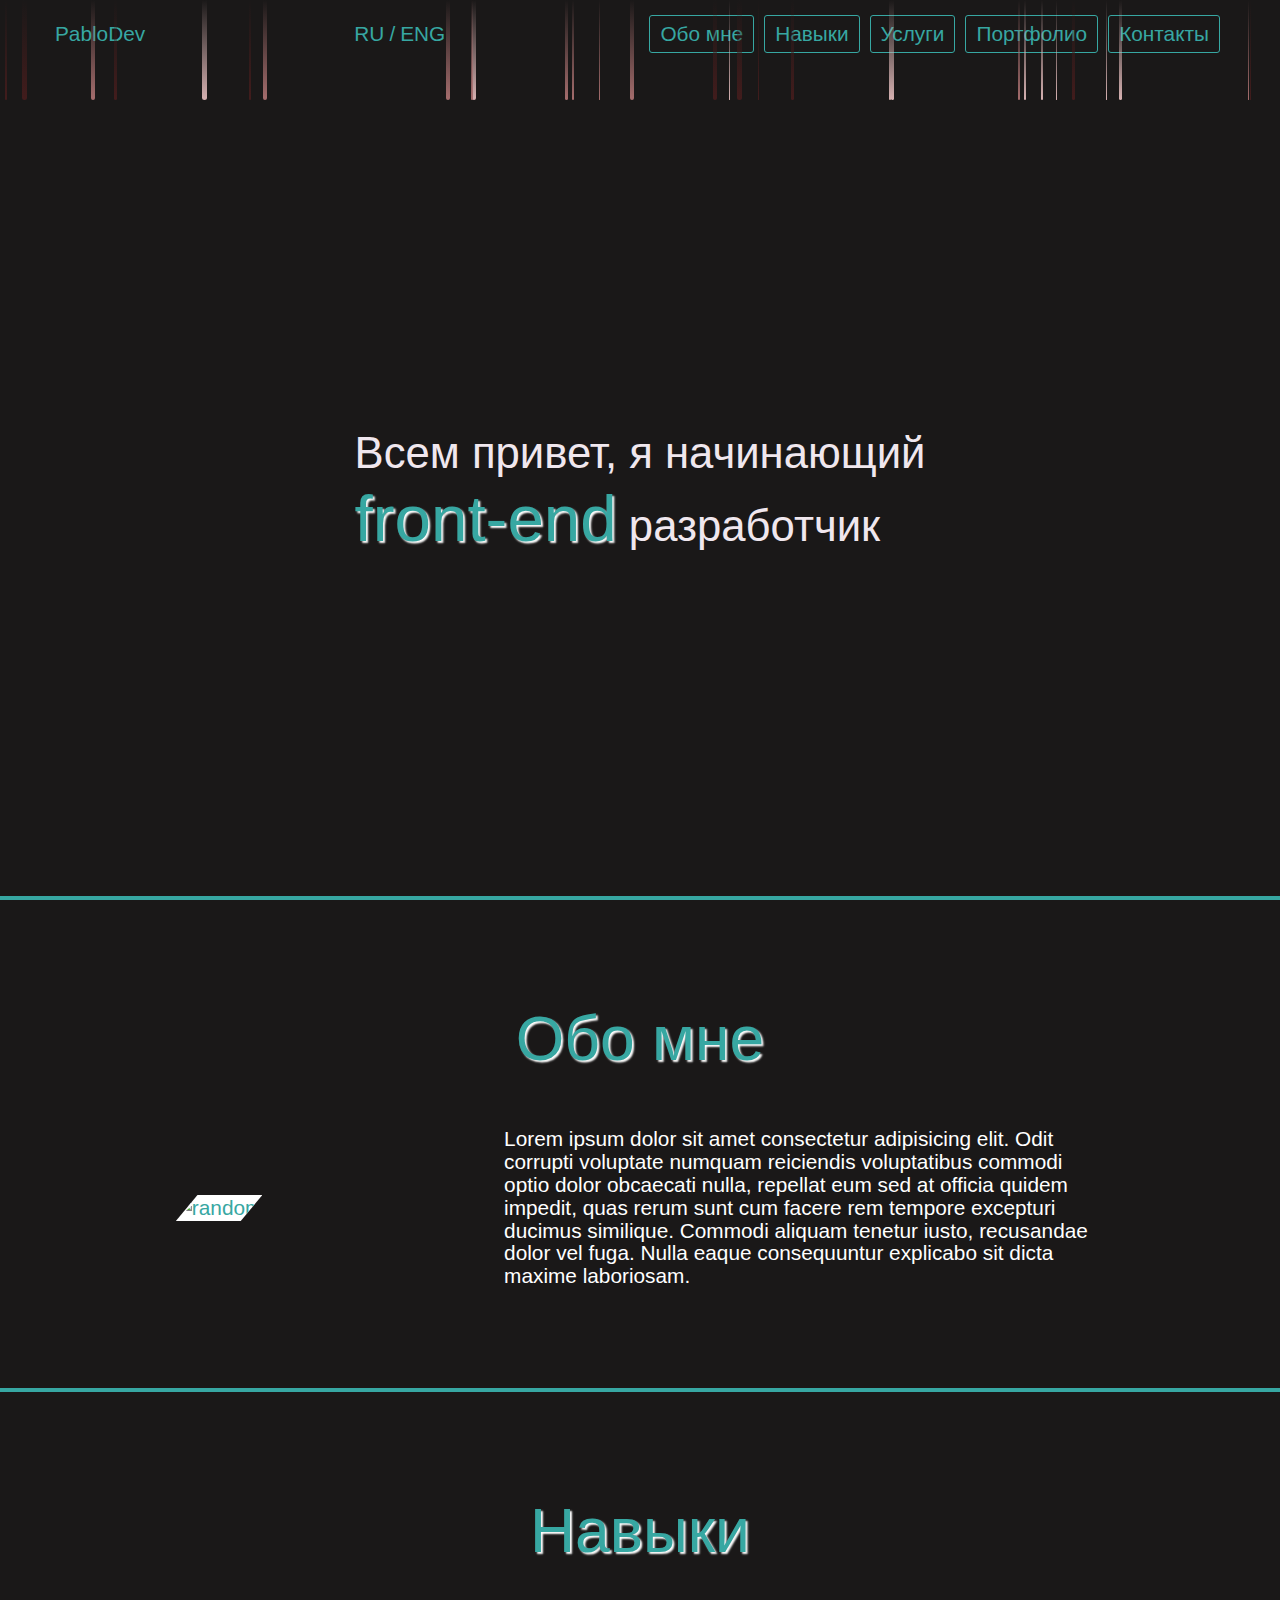
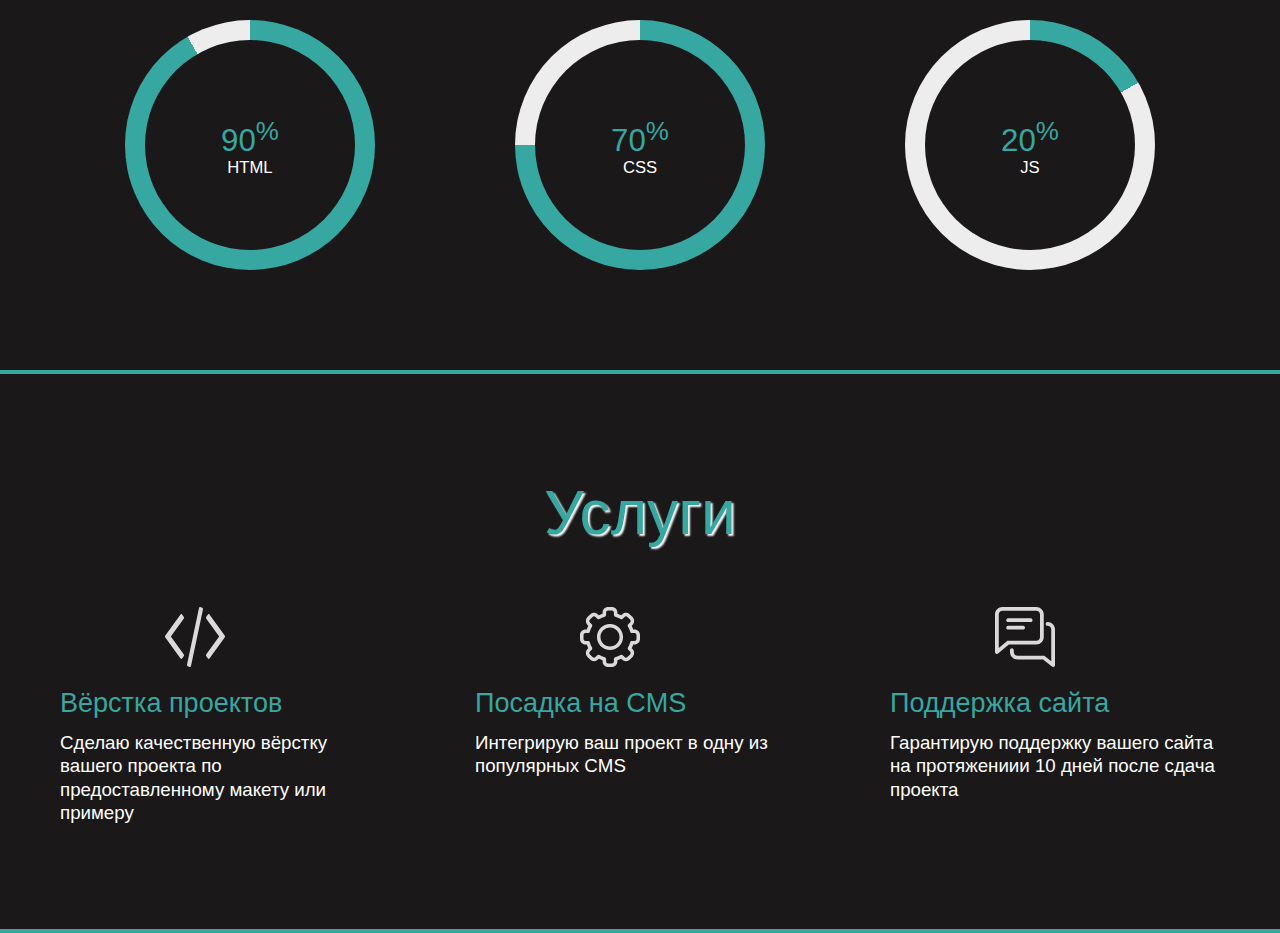
==== index.html @ ec90a655 "first commit" ====
<!DOCTYPE html>
<html lang="ru">

<head>
	<meta charset="UTF-8">
	<meta http-equiv="X-UA-Compatible" content="IE=edge">
	<meta name="viewport" content="width=device-width, initial-scale=1.0">
	<title>Порфолио Пабло</title>

	<link rel="stylesheet" href="css/style.css">
</head>

<body>
	<header class="header">
		<div class="container">
			<nav>
				<a href="#">
					<!-- <img src="http://picsum.photos/50" alt="Логотип Пабло"> -->
					PabloDev
				</a>

				<div class="language">
					<a href="#">RU</a> /
					<a href="#">ENG</a>
				</div>

				<ul class="header__items">
					<li><a href="#">Обо мне</a></li>
					<li><a href="#">Навыки</a></li>
					<li><a href="#">Услуги</a></li>
					<li><a href="#">Портфолио</a></li>
					<li><a href="#">Контакты</a></li>
				</ul>

				<div class="burger">
					<div class="burger__one line"></div>
					<div class="burger__two line"></div>
					<div class="burger__three line"></div>
				</div>

			</nav>

			<div class="main-title">
				<h1>
					Всем привет, я начинающий <br>
					<span>front-end</span>
					разработчик
				</h1>
			</div>

		</div>
	</header>

	<main>

		<section class="about">
			<div class="container">

				<h1 class="about__title title">Обо мне</h1>

				<div class="about__wrapper">
					<div class="about__img">
						<img src="http://picsum.photos/400" alt="random">
					</div>

					<p>
						Lorem ipsum dolor sit amet consectetur adipisicing elit. Odit corrupti voluptate numquam reiciendis
						voluptatibus commodi optio dolor obcaecati nulla, repellat eum sed at officia quidem impedit, quas rerum
						sunt cum facere rem tempore excepturi ducimus similique. Commodi aliquam tenetur iusto, recusandae dolor vel
						fuga. Nulla eaque consequuntur explicabo sit dicta maxime laboriosam.
					</p>
				</div>
			</div>
		</section>

		<section class="skills">
			<div class="container">

				<h1 class="skills__title title">Навыки</h1>

				<div class="skills__wrapper">
					<div class="skills__card" style="background: conic-gradient(#37a7a2 330deg, #ededed 0deg)">
						<span class="skills__progress">90<sup>%</sup></span>
						<span class="skills__text">HTML</span>
					</div>

					<div class="skills__card" style="background: conic-gradient(#37a7a2 270deg, #ededed 0deg)">
						<span class="skills__progress">70<sup>%</sup></span>
						<span class="skills__text">CSS</span>
					</div>

					<div class="skills__card" style="background: conic-gradient(#37a7a2 60deg, #ededed 0deg)">
						<span class="skills__progress">20<sup>%</sup></span>
						<span class="skills__text">JS</span>
					</div>
				</div>

			</div>
		</section>

		<section class="services">
			<div class="container">

				<h2 class="services__title title">
					Услуги
				</h2>

				<ul>
					<li class="icon-group">
						<h3>Вёрстка проектов</h3>
						<p>
							Сделаю качественную вёрстку вашего проекта по предоставленному макету или примеру
						</p>
					</li>

					<li class="icon-dev">
						<h3>Посадка на CMS</h3>
						<p>
							Интегрирую ваш проект в одну из популярных CMS
						</p>
					</li>

					<li class="icon-chat">
						<h3>Поддержка сайта</h3>
						<p>
							Гарантирую поддержку вашего сайта на протяжениии 10 дней после сдача проекта
						</p>
					</li>
				</ul>
			</div>
		</section>

	</main>

	<footer>

	</footer>

	<script src="https://ajax.googleapis.com/ajax/libs/jquery/3.6.0/jquery.min.js"></script>
	<script src="js/main.js"></script>
</body>

</html>
---- css/style.css ----
html {
  box-sizing: border-box;
}

*,
*::after,
*::before {
  box-sizing: inherit;
}

ul,
ol {
  padding: 0;
}

ul {
  list-style: none;
}

body,
h1,
h2,
h3,
h4,
h5,
h6,
p,
ul,
ol,
figure,
blockquote {
  margin: 0;
}

h1,
h2,
h3,
h4,
h5,
h6 {
  font-weight: inherit;
  font-size: inherit;
}

img {
  max-width: 100%;
  display: block;
}

input,
button,
textarea,
select {
  font: inherit;
  padding: 0;
  background-color: transparent;
  border: none;
  border-radius: 0;
}

input:not([type=checkbox]):not([type=radio]),
textarea,
select,
button {
  appearance: none;
}

button {
  cursor: pointer;
}

a {
  text-decoration: none;
  color: inherit;
}

.header__items a {
  border: 1px solid #37a7a2;
  border-radius: 3px;
  transition: all 0.5s ease-in-out;
}
.header__items a:hover {
  background-color: #37a7a2;
  color: #1a1818;
  transform: scale(0.9) rotate(2deg);
}

@keyframes animate {
  0% {
    transform: translateY(-200px);
  }
  100% {
    transform: translateY(calc(100vh + 200px));
  }
}
@keyframes circle {
  0% {
    background: conic-gradient(#37a7a2 0deg, #ededed 0deg);
  }
  20% {
    background: conic-gradient(#37a7a2 20%, #ededed 0deg);
  }
  40% {
    background: conic-gradient(#37a7a2 40%, #ededed 0deg);
  }
  60% {
    background: conic-gradient(#37a7a2 60%, #ededed 0deg);
  }
  80% {
    background: conic-gradient(#37a7a2 80%, #ededed 0deg);
  }
  100% {
    background: conic-gradient(#37a7a2 100% deg, #ededed 0deg);
  }
}
body {
  font-family: "Roboto", sans-serif;
  font-style: normal;
  font-weight: 400;
  font-size: 1.3em;
  line-height: 1.25;
  background-color: #1a1818;
  color: #37a7a2;
}

.container {
  max-width: 1200px;
  width: 100%;
  padding: 0 15px;
  margin: 0 auto;
}

.sr-only {
  position: absolute;
  width: 1px;
  height: 1px;
  margin: -1px;
  border: 0;
  padding: 0;
  white-space: nowrap;
  clip-path: inset(100%);
  clip: rect(0 0 0 0);
  overflow: hidden;
}

.title {
  font-size: 3em;
  margin-bottom: 50px;
  text-align: center;
  text-shadow: 2px 2px 2px white;
}

.burger {
  position: relative;
  bottom: 20px;
  right: 25px;
  transform: translate(50%, 50%);
  width: 60px;
  height: 40px;
  cursor: pointer;
}
.burger .line {
  position: absolute;
  width: 100%;
  height: 6px;
  background-color: #37a7a2;
  border-radius: 5px;
  transition: all 0.5s;
}
.burger__one {
  top: 0;
  animation: mymove-line-1-back 0.7s forwards;
}
.burger__two {
  bottom: 45%;
  transform: translateY(50%);
  animation: mymove-line-2-back 0.7s forwards;
}
.burger__three {
  bottom: 0;
  animation: mymove-line-3-back 0.7s forwards;
}
.burger.active .burger__one {
  animation: mymove-line-1 0.7s forwards;
}
.burger.active .burger__two {
  animation: mymove-line-2 0.7s forwards;
}
.burger.active .burger__three {
  animation: mymove-line-3 0.7s forwards;
  box-shadow: 0px 2px 2px 0px rgba(197, 184, 184, 0.6);
}

@keyframes mymove-line-1 {
  0% {
    transform: translate3d(0, 0, 0) rotate(0deg);
  }
  50% {
    transform: translate3d(0, 20px, 0) rotate(0);
  }
  100% {
    transform: translate3d(0, 15px, 0) rotate(45deg);
  }
}
@keyframes mymove-line-2 {
  0% {
    transform: scale(1);
    opacity: 1;
  }
  100% {
    transform: scale(0);
    opacity: 0;
  }
}
@keyframes mymove-line-3 {
  0% {
    transform: translate3d(0, 0, 0) rotate(0deg);
  }
  50% {
    transform: translate3d(0, -20px, 0) rotate(0);
  }
  100% {
    transform: translate3d(0, -19px, 0) rotate(135deg);
  }
}
@keyframes mymove-line-1-back {
  0% {
    transform: translate3d(0, 15px, 0) rotate(45deg);
  }
  50% {
    transform: translate3d(0, 20px, 0) rotate(0);
  }
  100% {
    transform: translate3d(0, 0, 0) rotate(0deg);
  }
}
@keyframes mymove-line-2-back {
  0% {
    transform: scale(0);
    opacity: 0;
  }
  100% {
    transform: scale(1);
    opacity: 1;
  }
}
@keyframes mymove-line-3-back {
  0% {
    transform: translate3d(0, -19px, 0) rotate(135deg);
  }
  50% {
    transform: translate3d(0, -20px, 0) rotate(0);
  }
  100% {
    transform: translate3d(0, 0, 0) rotate(0deg);
  }
}
.header {
  height: 100vh;
  position: relative;
  overflow: hidden;
  border-bottom: 4px solid #37a7a2;
}
.header i {
  position: absolute;
  top: 0;
  height: 100px;
  background: linear-gradient(transparent, #fff);
  border-bottom-left-radius: 5px;
  border-bottom-right-radius: 5px;
  animation: animate 5s linear infinite;
}
.header i:nth-child(3n+1) {
  background: linear-gradient(transparent, rgb(165, 109, 109));
}
.header i:nth-child(3n+2) {
  background: linear-gradient(transparent, rgb(66, 28, 28));
}
.header i:nth-child(3n+3) {
  background: linear-gradient(transparent, rgb(214, 177, 177));
}
.header nav {
  padding: 15px 0;
  display: flex;
  justify-content: space-between;
  align-items: center;
}
.header a {
  display: block;
  margin-right: 10px;
}
.header .language {
  display: flex;
}
.header .language a {
  margin: 0 5px;
}
.header__items {
  display: flex;
}
.header__items a {
  margin: 0 5px;
  padding: 5px 10px;
}
.header .burger {
  display: none;
}
.header .main-title {
  display: flex;
  justify-content: center;
  align-items: center;
  height: calc(100vh - 250px);
  margin: 100px 0 0;
}
.header .main-title h1 {
  font-size: 2.1em;
  line-height: 1.2;
  color: #f0e7ee;
}
.header .main-title h1 span {
  font-size: 1.5em;
  color: #37a7a2;
  text-shadow: 2px 2px 2px white;
}

.about {
  padding: 100px 0;
  border-bottom: 4px solid #37a7a2;
}
.about__wrapper {
  display: flex;
  justify-content: space-around;
  align-items: center;
}
.about__img {
  background-color: #fff;
  max-width: 100%;
  clip-path: polygon(25% 0%, 100% 0, 75% 100%, 0% 100%);
}
.about p {
  max-width: 600px;
  color: #fff;
  line-height: 1.1;
}

.skills {
  padding: 100px 0;
  border-bottom: 4px solid #37a7a2;
}
.skills__wrapper {
  display: flex;
  flex-wrap: wrap;
  justify-content: space-around;
}
.skills__card {
  position: relative;
  display: flex;
  flex-direction: column;
  align-items: center;
  justify-content: center;
  background: conic-gradient(#37a7a2 3.6deg, #ededed 0deg);
  height: 250px;
  max-width: 250px;
  width: 100%;
  border-radius: 50%;
  animation: circle 1.5s forwards ease-in-out;
}
.skills__card::after {
  content: "";
  position: absolute;
  background-color: #1a1818;
  max-width: 210px;
  width: 100%;
  height: 210px;
  border-radius: 50%;
}
.skills__progress {
  position: absolute;
  top: calc(50% - 30px);
  z-index: 1;
  font-size: 1.5em;
  color: #37a7a2;
}
.skills__text {
  position: absolute;
  top: 55%;
  z-index: 1;
  color: #37a7a2;
  font-size: 0.8em;
  color: #fff;
}

.services {
  padding: 100px 0;
  border-bottom: 4px solid #37a7a2;
}
.services ul {
  display: flex;
  justify-content: space-between;
}
.services ul li {
  max-width: 330px;
  width: 100%;
  margin: 5px;
  color: #fff;
  padding-top: 80px;
  position: relative;
}
.services ul li::before {
  content: "";
  position: absolute;
  top: 0;
  right: 50%;
  width: 60px;
  height: 60px;
  background-size: contain;
  background-repeat: no-repeat;
  background-position: center;
}
.services ul .icon-group:before {
  background-image: url("../images/group-icon.svg");
  filter: invert(100%) sepia(94%) saturate(0%) hue-rotate(248deg) brightness(106%) contrast(106%);
}
.services ul .icon-dev:before {
  background-image: url("../images/dev-icon.svg");
  filter: invert(100%) sepia(94%) saturate(0%) hue-rotate(248deg) brightness(106%) contrast(106%);
}
.services ul .icon-chat:before {
  background-image: url("../images/chat-icon.svg");
  filter: invert(100%) sepia(94%) saturate(0%) hue-rotate(248deg) brightness(106%) contrast(106%);
}
.services ul h3 {
  font-size: 1.3em;
  margin-bottom: 10px;
  color: #37a7a2;
}
.services ul p {
  font-size: 0.9em;
}

@media (max-width: 1200px) {
  .header .header__items {
    position: fixed;
    top: 0;
    right: -200%;
    width: 80%;
    height: 100%;
    display: block;
    text-align: center;
    padding-top: 150px;
    border-left: 5px solid #37a7a2;
    border-bottom: 5px solid #37a7a2;
    background-color: #1a1818;
    transition: all 0.5s ease-in-out;
  }
  .header .header__items.active {
    right: 0;
  }
  .header .header__items li {
    margin: 0 auto;
    max-width: 200px;
  }
  .header .header__items li:not(:last-child) {
    margin-bottom: 20px;
  }
  .header .burger {
    display: block;
  }
  .about__wrapper {
    flex-direction: column;
  }
  .about p {
    text-align: center;
    order: -1;
    margin-bottom: 50px;
  }
}
@media (max-width: 992px) {
  .services ul {
    display: block;
  }
  .services ul li {
    max-width: 100%;
  }
  .services ul li:before {
    left: 0;
  }
  .services ul li:not(:last-child) {
    margin-bottom: 50px;
  }
}
@media (max-width: 750px) {
  .header .language {
    font-size: 1em;
  }
  .skills__card {
    max-width: 150px;
    height: 150px;
    margin: 10px;
  }
  .skills__card::after {
    max-width: 110px;
    height: 110px;
  }
  .skills__progress {
    font-size: 1.2em;
  }
}

/*# sourceMappingURL=style.css.map */
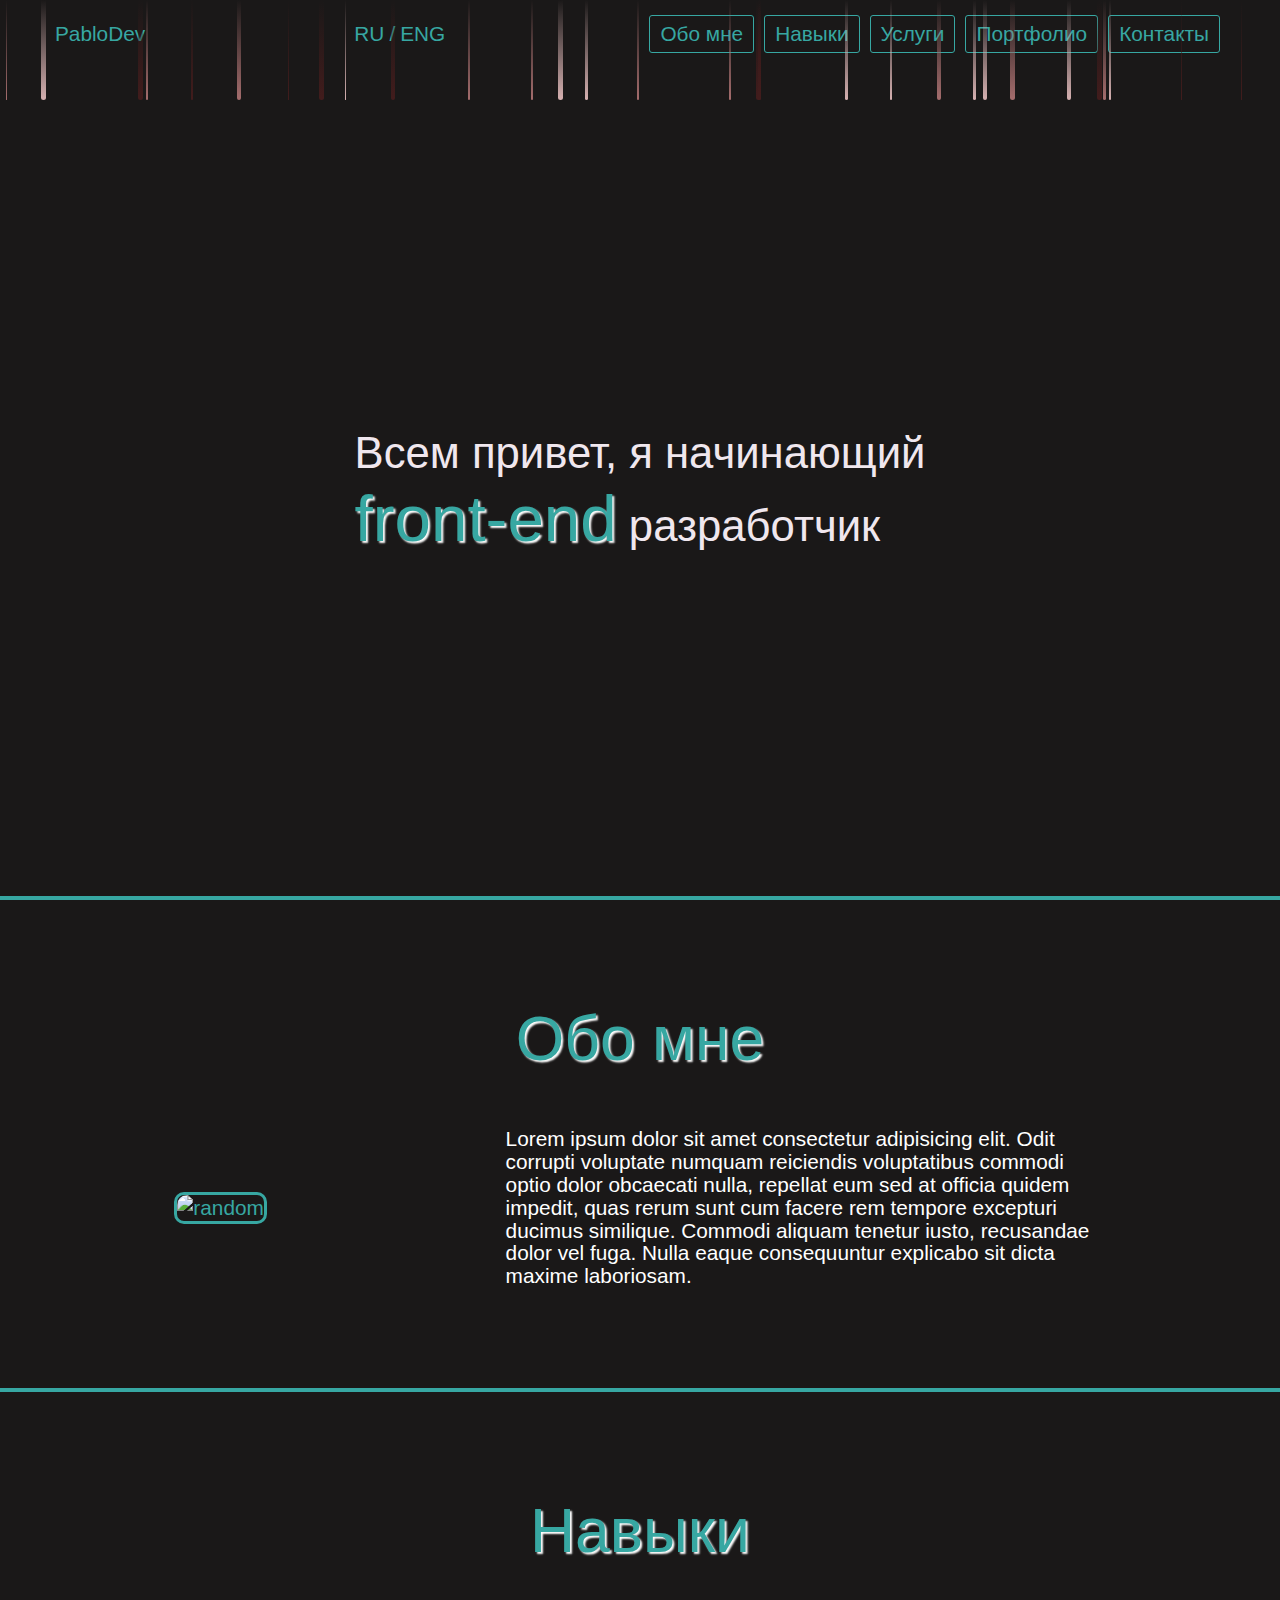
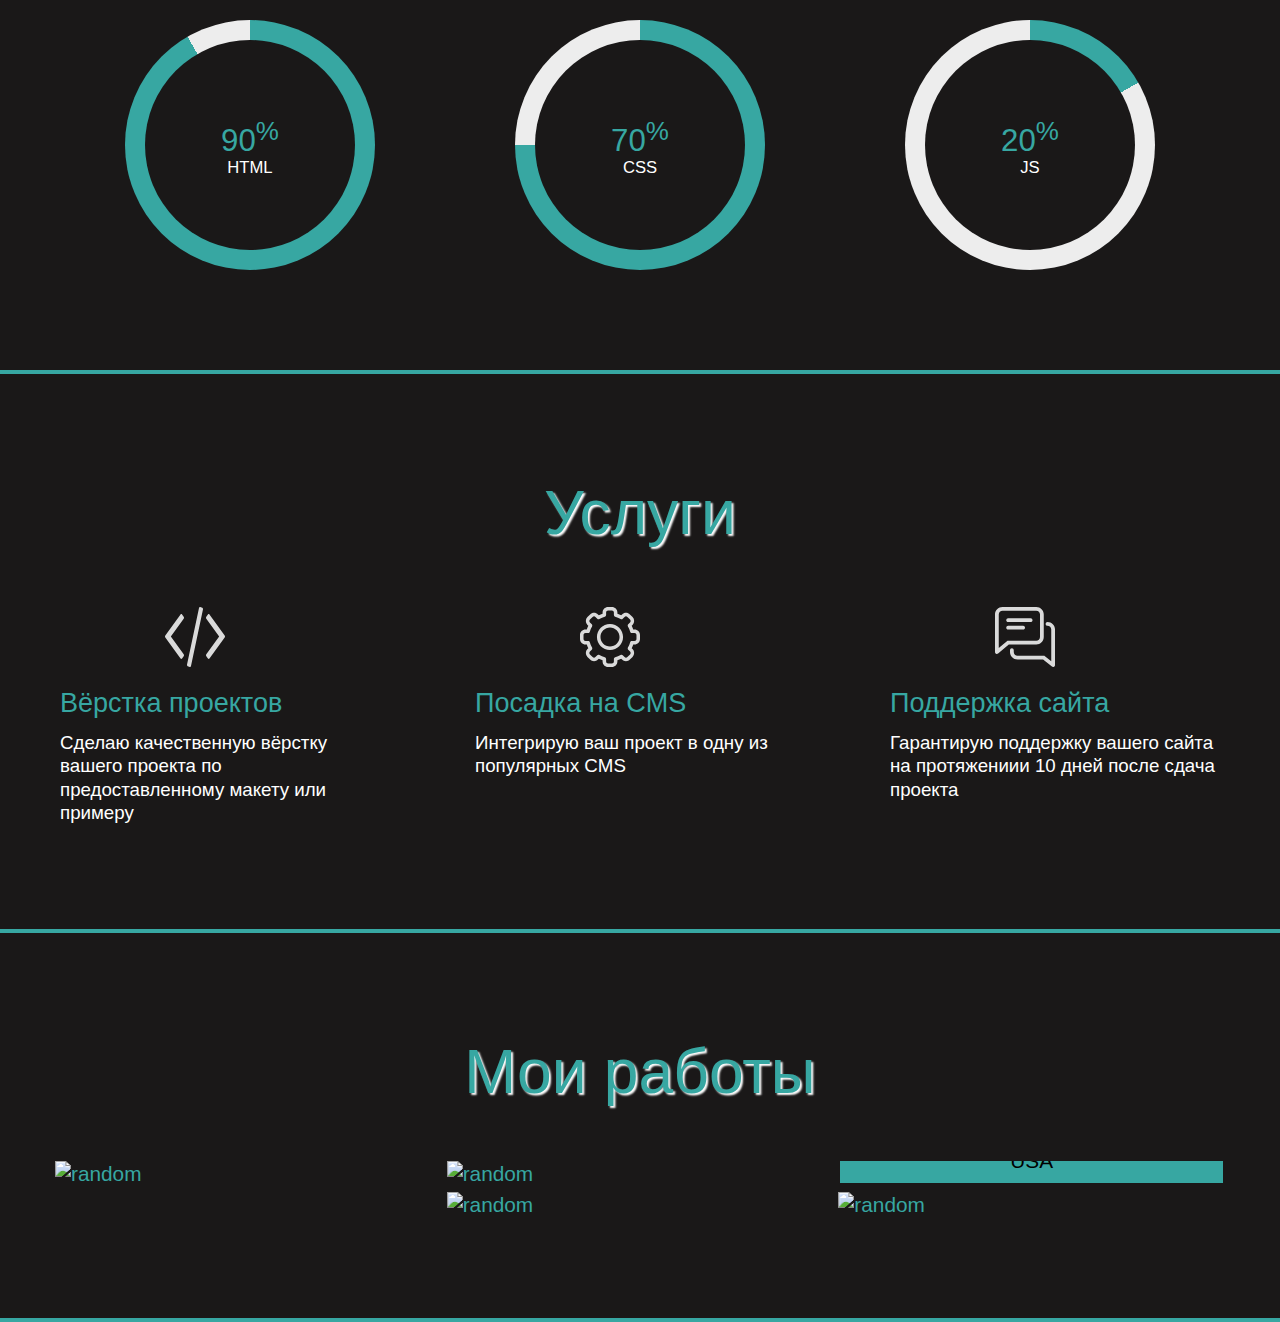
==== commit f8a963dd: "grid, mobSlider" ====
--- a/index.html
+++ b/index.html
@@ -7,14 +7,16 @@
 	<meta name="viewport" content="width=device-width, initial-scale=1.0">
 	<title>Порфолио Пабло</title>
 
-	<link rel="stylesheet" href="css/style.css">
+	<link rel="stylesheet" href="css/slick.css">
+	<!-- <link rel="stylesheet" href="css/slick-theme.css"> -->
+	<link rel="stylesheet" href="css/style.min.css">
 </head>
 
 <body>
 	<header class="header">
 		<div class="container">
 			<nav>
-				<a href="#">
+				<a class="header__logo" href="#">
 					<!-- <img src="http://picsum.photos/50" alt="Логотип Пабло"> -->
 					PabloDev
 				</a>
@@ -130,6 +132,40 @@
 			</div>
 		</section>
 
+		<section class="portfolio">
+			<div class="container">
+				<h1 class="portfolio__title title">Мои работы</h1>
+				<div class="portfolio__grid">
+
+					<div class="portfolio__box box-1">
+						<img src="https://picsum.photos/500" alt="random">
+						<a href="https://pablo9298.github.io/sergio-barber/app/" target="_blank">Sergio <br> Barber</a>
+					</div>
+
+					<div class="portfolio__box box-2">
+						<img src="https://picsum.photos/500" alt="random">
+						<a href="https://pablo9298.github.io/anow/" target="_blank">ANOW</a>
+					</div>
+
+					<div class="portfolio__box box-3">
+						<img src="https://picsum.photos/500" alt="random">
+						<a href="https://pablo9298.github.io/boostedusa/app/" target="_blank">Boosted <br> USA</a>
+					</div>
+
+					<div class="portfolio__box box-4">
+						<img src="https://picsum.photos/500" alt="random">
+						<a href="https://pablo9298.github.io/computers/" target="_blank">Computers</a>
+					</div>
+
+					<div class="portfolio__box box-5">
+						<img src="https://picsum.photos/500" alt="random">
+						<a href="https://pablo9298.github.io/traveland/" target="_blank">traveland</a>
+					</div>
+
+				</div>
+			</div>
+		</section>
+
 	</main>
 
 	<footer>
@@ -137,6 +173,7 @@
 	</footer>
 
 	<script src="https://ajax.googleapis.com/ajax/libs/jquery/3.6.0/jquery.min.js"></script>
+	<script src="js/slick.min.js"></script>
 	<script src="js/main.js"></script>
 </body>
 
--- a/css/style.min.css
+++ b/css/style.min.css
@@ -0,0 +1 @@
+html{box-sizing:border-box}*,*::after,*::before{box-sizing:inherit}ul,ol{padding:0}ul{list-style:none}body,h1,h2,h3,h4,h5,h6,p,ul,ol,figure,blockquote{margin:0}h1,h2,h3,h4,h5,h6{font-weight:inherit;font-size:inherit}img{max-width:100%;display:block}input,button,textarea,select{font:inherit;padding:0;background-color:transparent;border:none;border-radius:0}input:not([type=checkbox]):not([type=radio]),textarea,select,button{appearance:none}button{cursor:pointer}a{text-decoration:none;color:inherit}.header__items a{display:block;border:1px solid #37a7a2;border-radius:3px;transition:all .5s ease-in-out}.header__items a:hover{background-color:#37a7a2;color:#1a1818;transform:scale(0.9) rotate(2deg)}@keyframes animate{0%{transform:translateY(-200px)}100%{transform:translateY(calc(100vh + 200px))}}@keyframes circle{0%{background:conic-gradient(#37a7a2 0deg, #ededed 0deg)}20%{background:conic-gradient(#37a7a2 20%, #ededed 0deg)}40%{background:conic-gradient(#37a7a2 40%, #ededed 0deg)}60%{background:conic-gradient(#37a7a2 60%, #ededed 0deg)}80%{background:conic-gradient(#37a7a2 80%, #ededed 0deg)}100%{background:conic-gradient(#37a7a2 100% deg, #ededed 0deg)}}body{font-family:"Roboto",sans-serif;font-style:normal;font-weight:400;font-size:1.3em;line-height:1.25;background-color:#1a1818;color:#37a7a2}.container{max-width:1200px;width:100%;padding:0 15px;margin:0 auto}.sr-only{position:absolute;width:1px;height:1px;margin:-1px;border:0;padding:0;white-space:nowrap;clip-path:inset(100%);clip:rect(0 0 0 0);overflow:hidden}.title{font-size:3em;margin-bottom:50px;text-align:center;text-shadow:2px 2px 2px white}.burger{position:relative;bottom:20px;right:25px;transform:translate(50%, 50%);width:60px;height:40px;cursor:pointer}.burger .line{position:absolute;width:100%;height:6px;background-color:#37a7a2;border-radius:5px;transition:all .5s}.burger__one{top:0;animation:mymove-line-1-back .7s forwards}.burger__two{bottom:45%;transform:translateY(50%);animation:mymove-line-2-back .7s forwards}.burger__three{bottom:0;animation:mymove-line-3-back .7s forwards}.burger.active .burger__one{animation:mymove-line-1 .7s forwards}.burger.active .burger__two{animation:mymove-line-2 .7s forwards}.burger.active .burger__three{animation:mymove-line-3 .7s forwards;box-shadow:0px 2px 2px 0px rgba(197, 184, 184, 0.6)}@keyframes mymove-line-1{0%{transform:translate3d(0, 0, 0) rotate(0deg)}50%{transform:translate3d(0, 20px, 0) rotate(0)}100%{transform:translate3d(0, 15px, 0) rotate(45deg)}}@keyframes mymove-line-2{0%{transform:scale(1);opacity:1}100%{transform:scale(0);opacity:0}}@keyframes mymove-line-3{0%{transform:translate3d(0, 0, 0) rotate(0deg)}50%{transform:translate3d(0, -20px, 0) rotate(0)}100%{transform:translate3d(0, -19px, 0) rotate(135deg)}}@keyframes mymove-line-1-back{0%{transform:translate3d(0, 15px, 0) rotate(45deg)}50%{transform:translate3d(0, 20px, 0) rotate(0)}100%{transform:translate3d(0, 0, 0) rotate(0deg)}}@keyframes mymove-line-2-back{0%{transform:scale(0);opacity:0}100%{transform:scale(1);opacity:1}}@keyframes mymove-line-3-back{0%{transform:translate3d(0, -19px, 0) rotate(135deg)}50%{transform:translate3d(0, -20px, 0) rotate(0)}100%{transform:translate3d(0, 0, 0) rotate(0deg)}}.header{height:100vh;position:relative;overflow:hidden;border-bottom:4px solid #37a7a2}.header i{position:absolute;top:0;height:100px;background:linear-gradient(transparent, #fff);border-bottom-left-radius:5px;border-bottom-right-radius:5px;animation:animate 5s linear infinite}.header i:nth-child(3n+1){background:linear-gradient(transparent, rgb(165, 109, 109))}.header i:nth-child(3n+2){background:linear-gradient(transparent, rgb(66, 28, 28))}.header i:nth-child(3n+3){background:linear-gradient(transparent, rgb(214, 177, 177))}.header nav{padding:15px 0;display:flex;justify-content:space-between;align-items:center}.header__logo{display:block;margin-right:10px;transition:all .5s ease-in-out}.header__logo:hover{text-shadow:1px 1px 1px #f0e7ee,0px 15px 10px #37a7a2}.header .language{display:flex}.header .language a{margin:0 5px;transition:all .5s ease-in-out}.header .language a:hover{text-shadow:1px 1px 1px #f0e7ee}.header__items{display:flex}.header__items a{margin:0 5px;padding:5px 10px}.header .burger{display:none}.header .main-title{display:flex;justify-content:center;align-items:center;height:calc(100vh - 250px);margin:100px 0 0}.header .main-title h1{font-size:2.1em;line-height:1.2;color:#f0e7ee}.header .main-title h1 span{font-size:1.5em;color:#37a7a2;text-shadow:2px 2px 2px white}.about{padding:100px 0;border-bottom:4px solid #37a7a2}.about__wrapper{display:flex;justify-content:space-around;align-items:center}.about__img{max-width:100%;border:3px solid #37a7a2;border-radius:10px}.about__img img{border-radius:10px}.about p{max-width:600px;color:#fff;line-height:1.1}.skills{padding:100px 0;border-bottom:4px solid #37a7a2}.skills__wrapper{display:flex;flex-wrap:wrap;justify-content:space-around}.skills__card{position:relative;display:flex;flex-direction:column;align-items:center;justify-content:center;background:conic-gradient(#37a7a2 3.6deg, #ededed 0deg);height:250px;max-width:250px;width:100%;border-radius:50%;animation:circle 1.5s forwards ease-in-out}.skills__card::after{content:"";position:absolute;background-color:#1a1818;max-width:210px;width:100%;height:210px;border-radius:50%}.skills__progress{position:absolute;top:calc(50% - 30px);z-index:1;font-size:1.5em;color:#37a7a2}.skills__text{position:absolute;top:55%;z-index:1;color:#37a7a2;font-size:.8em;color:#fff}.services{padding:100px 0;border-bottom:4px solid #37a7a2}.services ul{display:flex;justify-content:space-between}.services ul li{max-width:330px;width:100%;margin:5px;color:#fff;padding-top:80px;position:relative}.services ul li::before{content:"";position:absolute;top:0;right:50%;width:60px;height:60px;background-size:contain;background-repeat:no-repeat;background-position:center}.services ul .icon-group:before{background-image:url("../images/group-icon.svg");filter:invert(100%) sepia(94%) saturate(0%) hue-rotate(248deg) brightness(106%) contrast(106%)}.services ul .icon-dev:before{background-image:url("../images/dev-icon.svg");filter:invert(100%) sepia(94%) saturate(0%) hue-rotate(248deg) brightness(106%) contrast(106%)}.services ul .icon-chat:before{background-image:url("../images/chat-icon.svg");filter:invert(100%) sepia(94%) saturate(0%) hue-rotate(248deg) brightness(106%) contrast(106%)}.services ul h3{font-size:1.3em;margin-bottom:10px;color:#37a7a2}.services ul p{font-size:.9em}.portfolio{padding:100px 0;border-bottom:4px solid #37a7a2}.portfolio__grid{display:grid;gap:5px;grid-template-columns:repeat(3, 1fr);grid-template-rows:auto;justify-content:center}.portfolio__box{position:relative;cursor:pointer;overflow:hidden}.portfolio__box img{height:100%;width:100%}.portfolio__box:hover a{top:calc(50% - 50px)}.portfolio__box a{position:absolute;top:-200%;right:0;left:0;text-align:center;color:black;padding:10px 30px;background-color:#37a7a2;border:2px solid #1a1818;transition:all .5s ease-in-out}.portfolio__box a:hover{color:#f0e7ee;background-color:rgba(55, 167, 161, 0.8);border:2px solid #f0e7ee}.portfolio .box-1{grid-row:1/3}@media(max-width: 1200px){.header .header__items{position:fixed;top:0;right:-200%;width:80%;height:100%;display:block;text-align:center;padding-top:150px;border-left:5px solid #37a7a2;border-bottom:5px solid #37a7a2;background-color:#1a1818;transition:all .5s ease-in-out}.header .header__items.active{right:0}.header .header__items li{margin:0 auto;max-width:200px}.header .header__items li:not(:last-child){margin-bottom:20px}.header .burger{display:block}.about__wrapper{flex-direction:column}.about p{text-align:center;order:-1;margin-bottom:50px}}@media(max-width: 992px){.services ul{display:block}.services ul li{max-width:100%}.services ul li:before{left:0}.services ul li:not(:last-child){margin-bottom:50px}}@media(max-width: 750px){.header .language{font-size:1em}.skills__card{max-width:150px;height:150px;margin:10px}.skills__card::after{max-width:110px;height:110px}.skills__progress{font-size:1.2em}.portfolio__grid{grid-template-columns:repeat(2, 1fr)}}@media(max-width: 480px){.title{font-size:2.2em}.portfolio__grid{display:flex;flex-wrap:wrap}.portfolio__grid .slick-dots{display:flex}.portfolio__grid .slick-dots li{border:3px solid #33b5a9;height:20px;width:20px;font-size:0;border-radius:50%;cursor:pointer;margin:5px;transition:all .5s ease-in-out}.portfolio__grid .slick-dots li:hover{opacity:.5}.portfolio__grid .slick-dots li.slick-active{background-color:#37a7a2}.portfolio__box img{height:250px}.portfolio__box:hover a{top:0}.portfolio__box a{font-size:.7em;top:0;right:60%;padding:10px}}/*# sourceMappingURL=style.min.css.map */
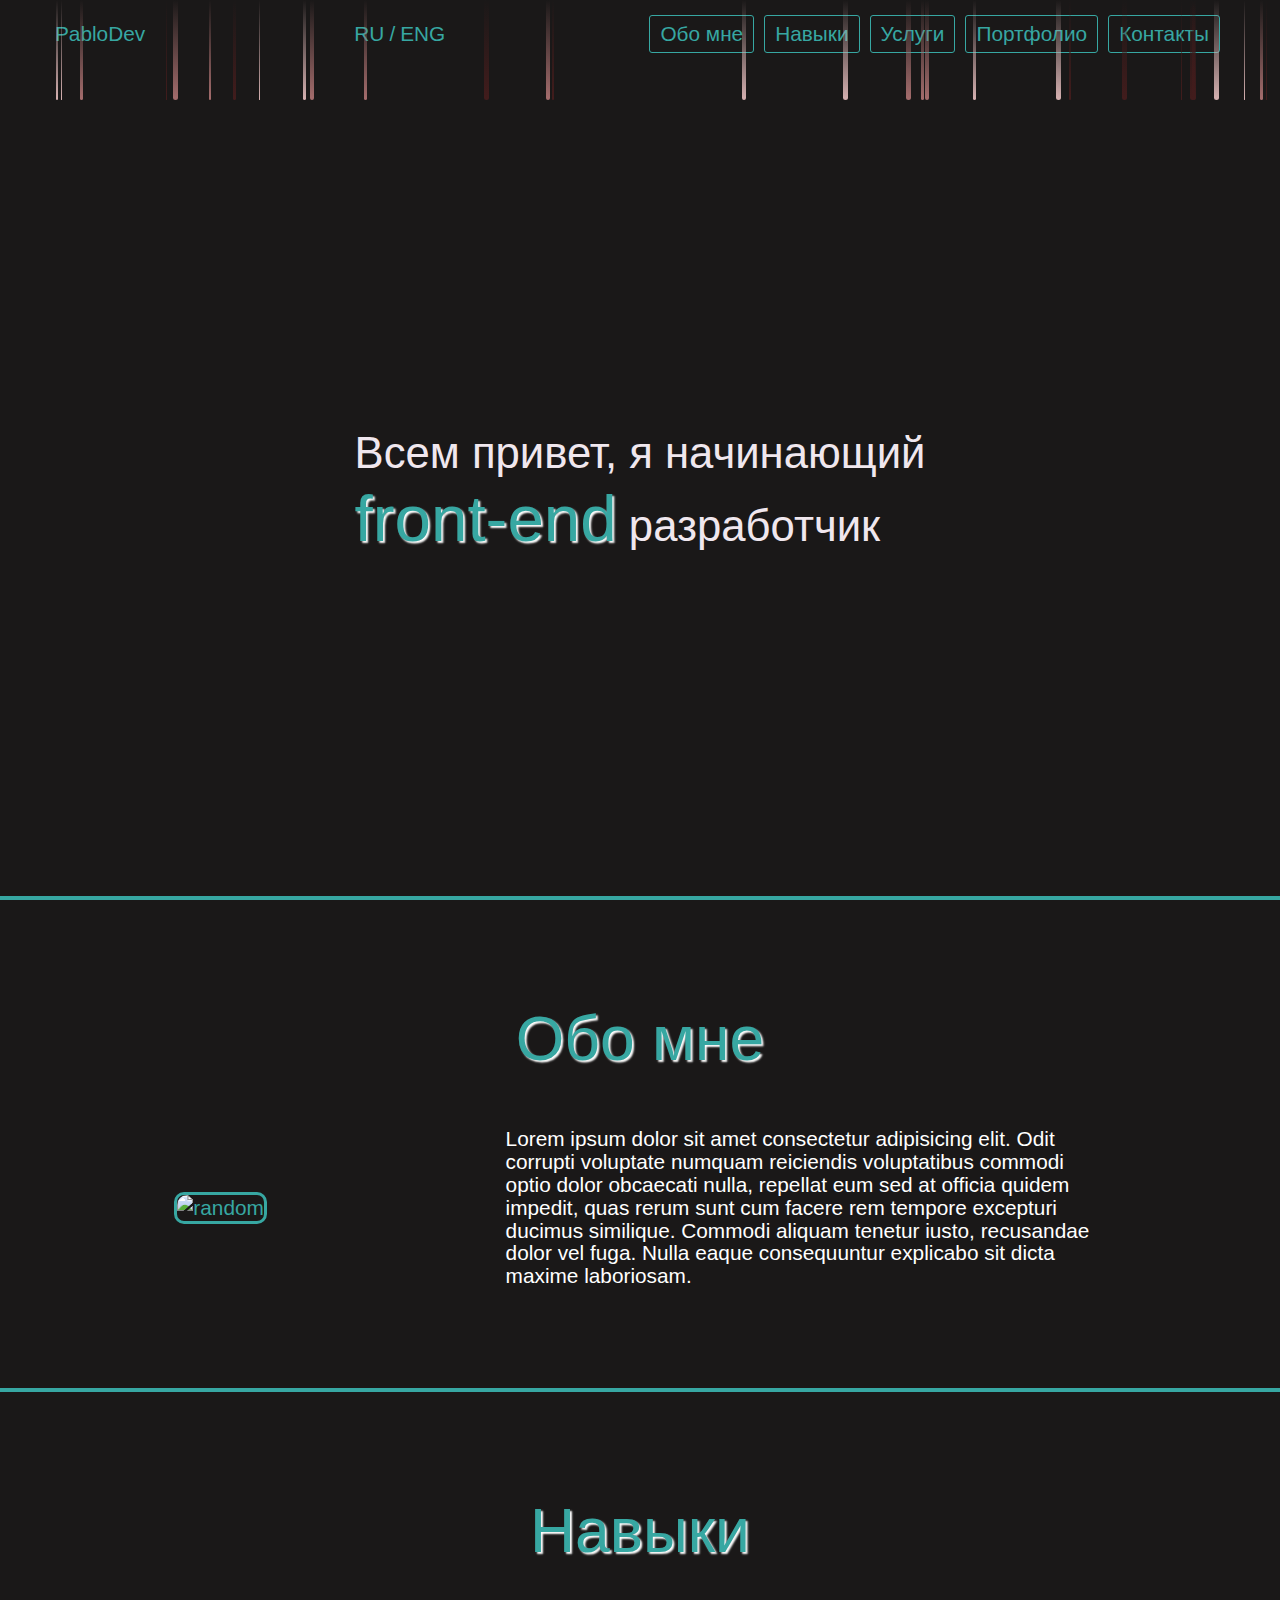
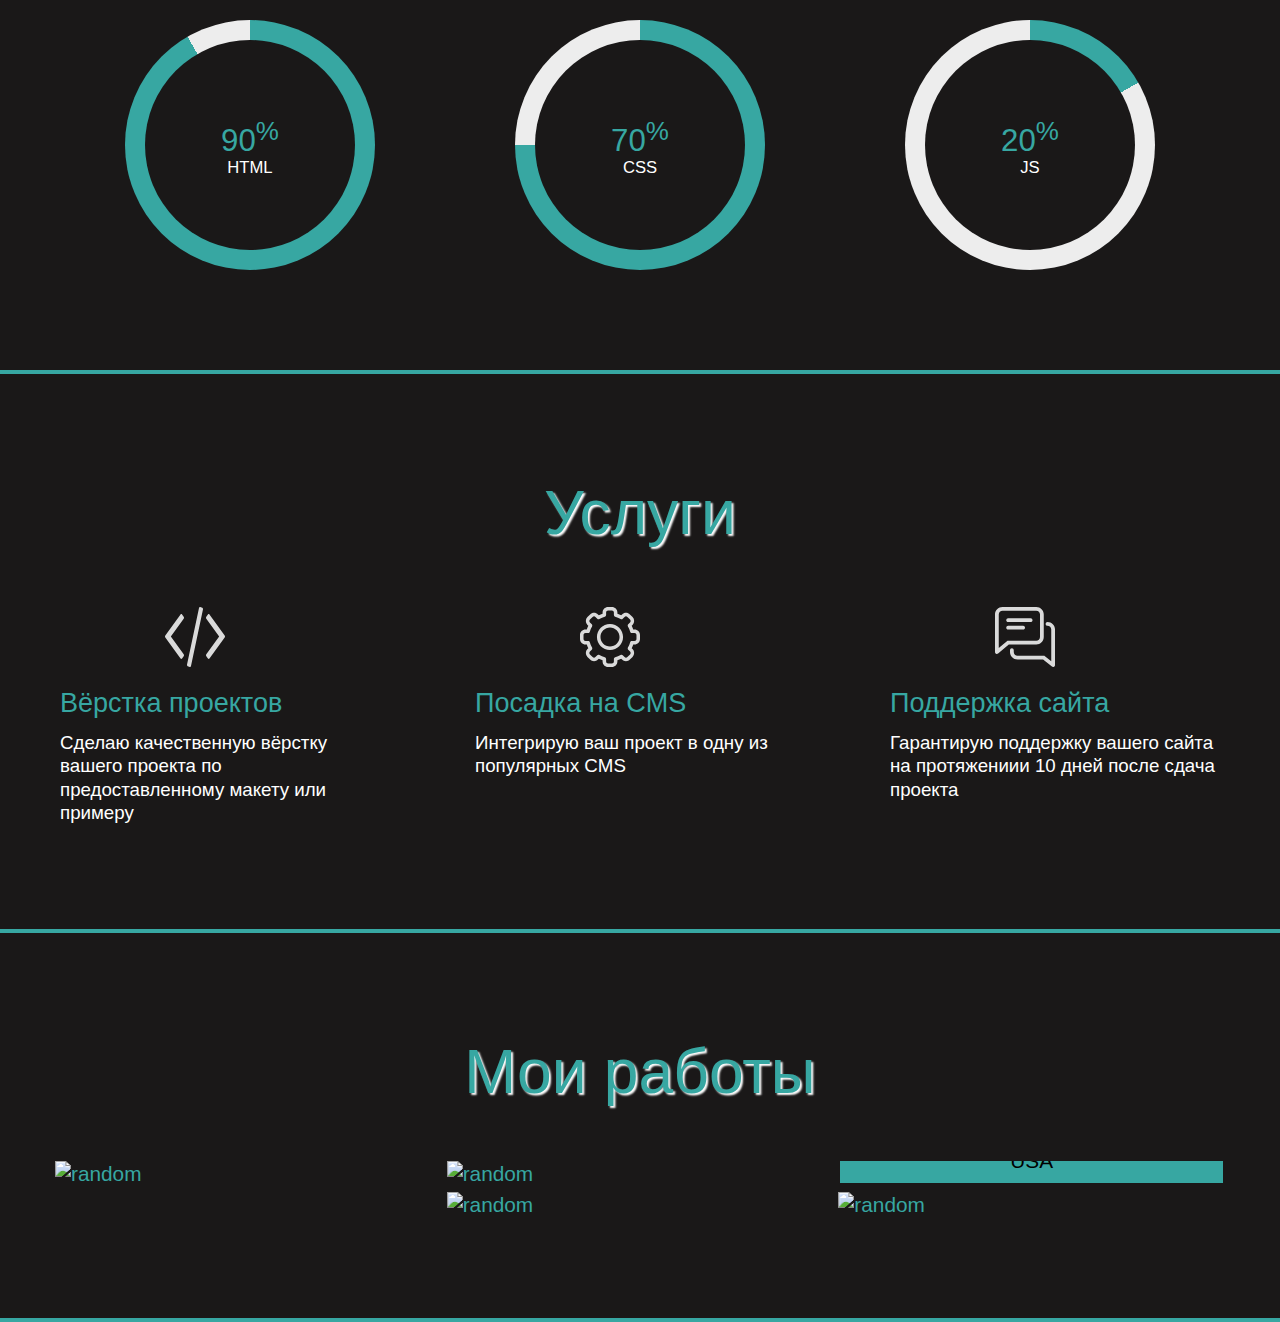
==== commit 1ebe4b4f: "changed photos" ====
--- a/index.html
+++ b/index.html
@@ -62,7 +62,7 @@
 
 				<div class="about__wrapper">
 					<div class="about__img">
-						<img src="http://picsum.photos/400" alt="random">
+						<img src="https://sun6-22.userapi.com/s/v1/ig2/ew3zRKFQL-MnqoH8chmJkjl6jb0LXnqK-WufQAhIq6T1yHezbIaj5eWkISh-bF2iZB_wQWm4sYmxlpw-UUvz57X-.jpg?size=1200x1200&quality=96&crop=0,0,1200,1200&ava=1" alt="random">
 					</div>
 
 					<p>
@@ -138,27 +138,27 @@
 				<div class="portfolio__grid">
 
 					<div class="portfolio__box box-1">
-						<img src="https://picsum.photos/500" alt="random">
+						<img src="https://pbs.twimg.com/profile_images/869460773189419008/Yn1CIDtW.jpg" alt="random">
 						<a href="https://pablo9298.github.io/sergio-barber/app/" target="_blank">Sergio <br> Barber</a>
 					</div>
 
 					<div class="portfolio__box box-2">
-						<img src="https://picsum.photos/500" alt="random">
+						<img src="https://i.playground.ru/a/050ZfrxUuPVLaZqSuNQ2-w.jpeg" alt="random">
 						<a href="https://pablo9298.github.io/anow/" target="_blank">ANOW</a>
 					</div>
 
 					<div class="portfolio__box box-3">
-						<img src="https://picsum.photos/500" alt="random">
+						<img src="https://pic.rutubelist.ru/user/6b/d1/6bd1466f57fc88e06ef05e5f26803530.png" alt="random">
 						<a href="https://pablo9298.github.io/boostedusa/app/" target="_blank">Boosted <br> USA</a>
 					</div>
 
 					<div class="portfolio__box box-4">
-						<img src="https://picsum.photos/500" alt="random">
+						<img src="https://coolsen.ru/wp-content/uploads/2021/11/142-20211126_191434.jpg" alt="random">
 						<a href="https://pablo9298.github.io/computers/" target="_blank">Computers</a>
 					</div>
 
 					<div class="portfolio__box box-5">
-						<img src="https://picsum.photos/500" alt="random">
+						<img src="https://yt3.ggpht.com/ytc/AMLnZu-2yPdP0DXyT_dCN3XfZtOGVEuux5cHeS1jnVDx=s900-c-k-c0x00ffffff-no-rj" alt="random">
 						<a href="https://pablo9298.github.io/traveland/" target="_blank">traveland</a>
 					</div>
 
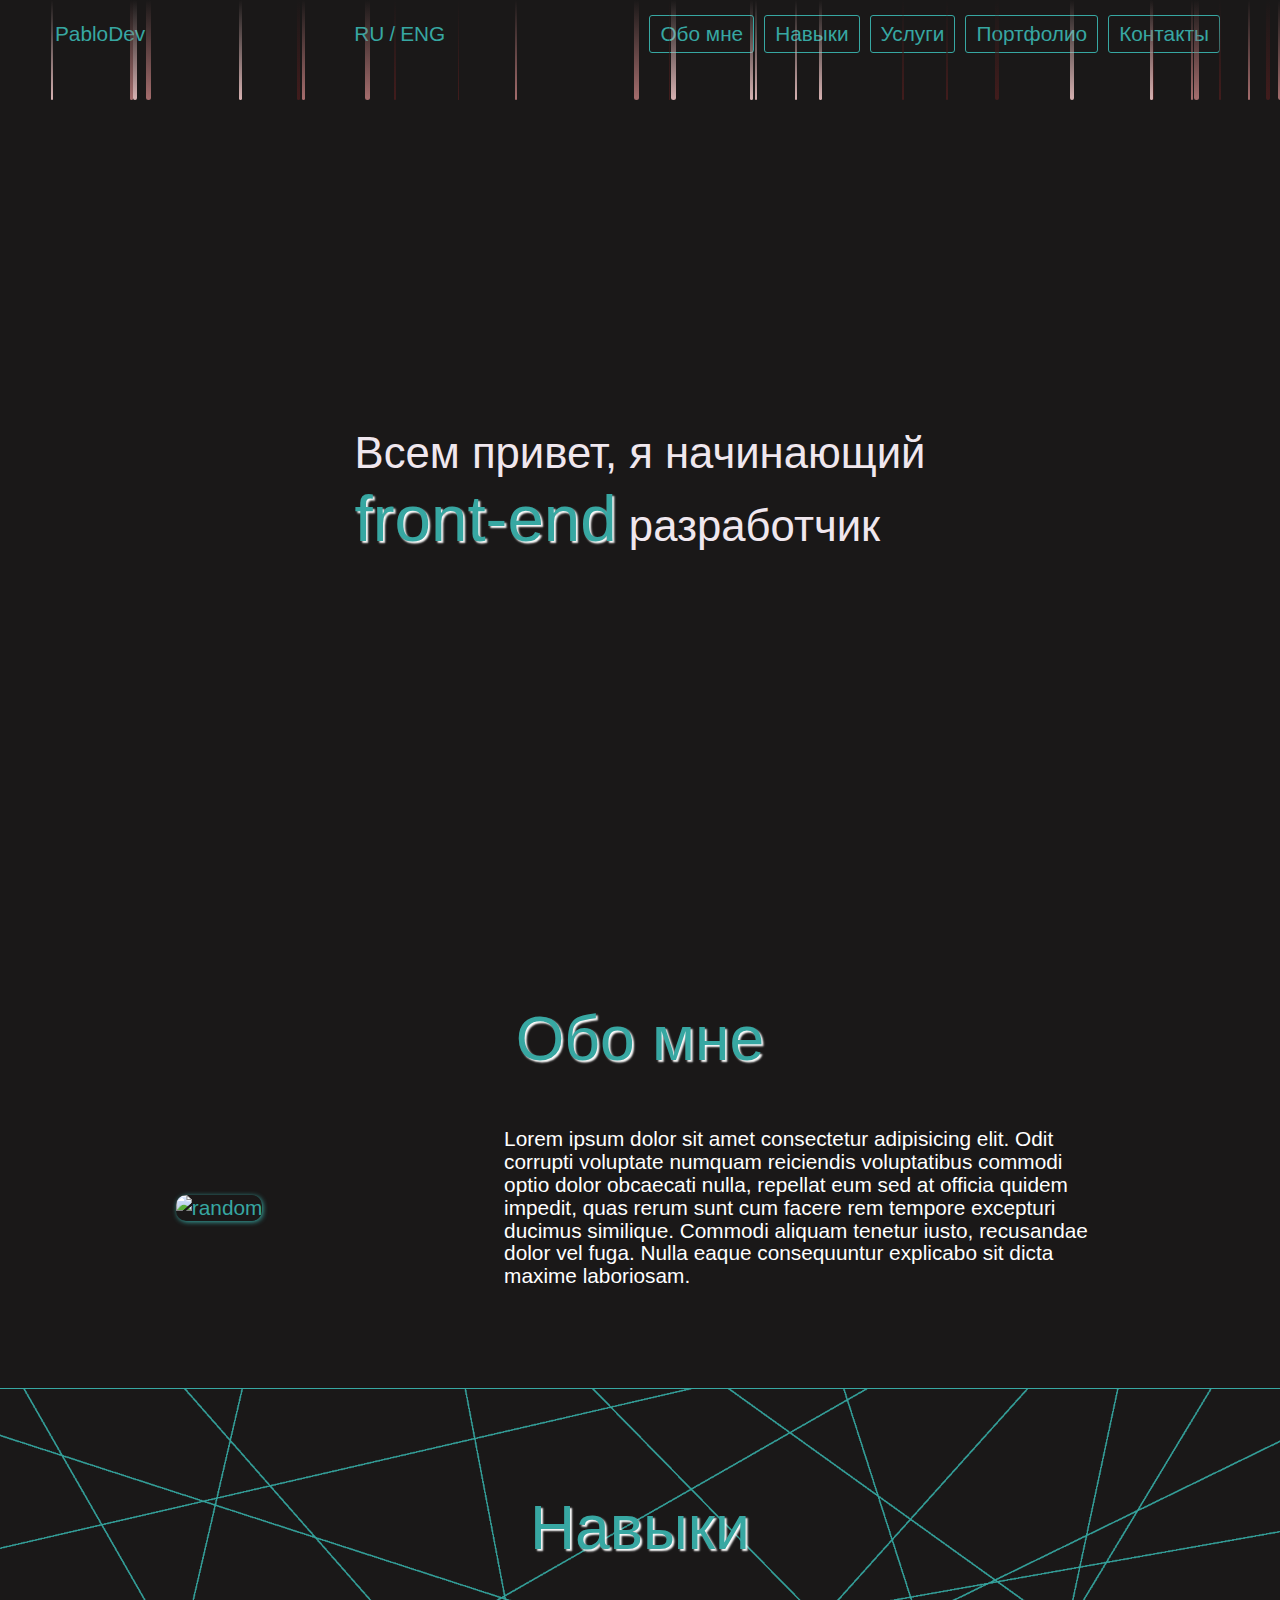
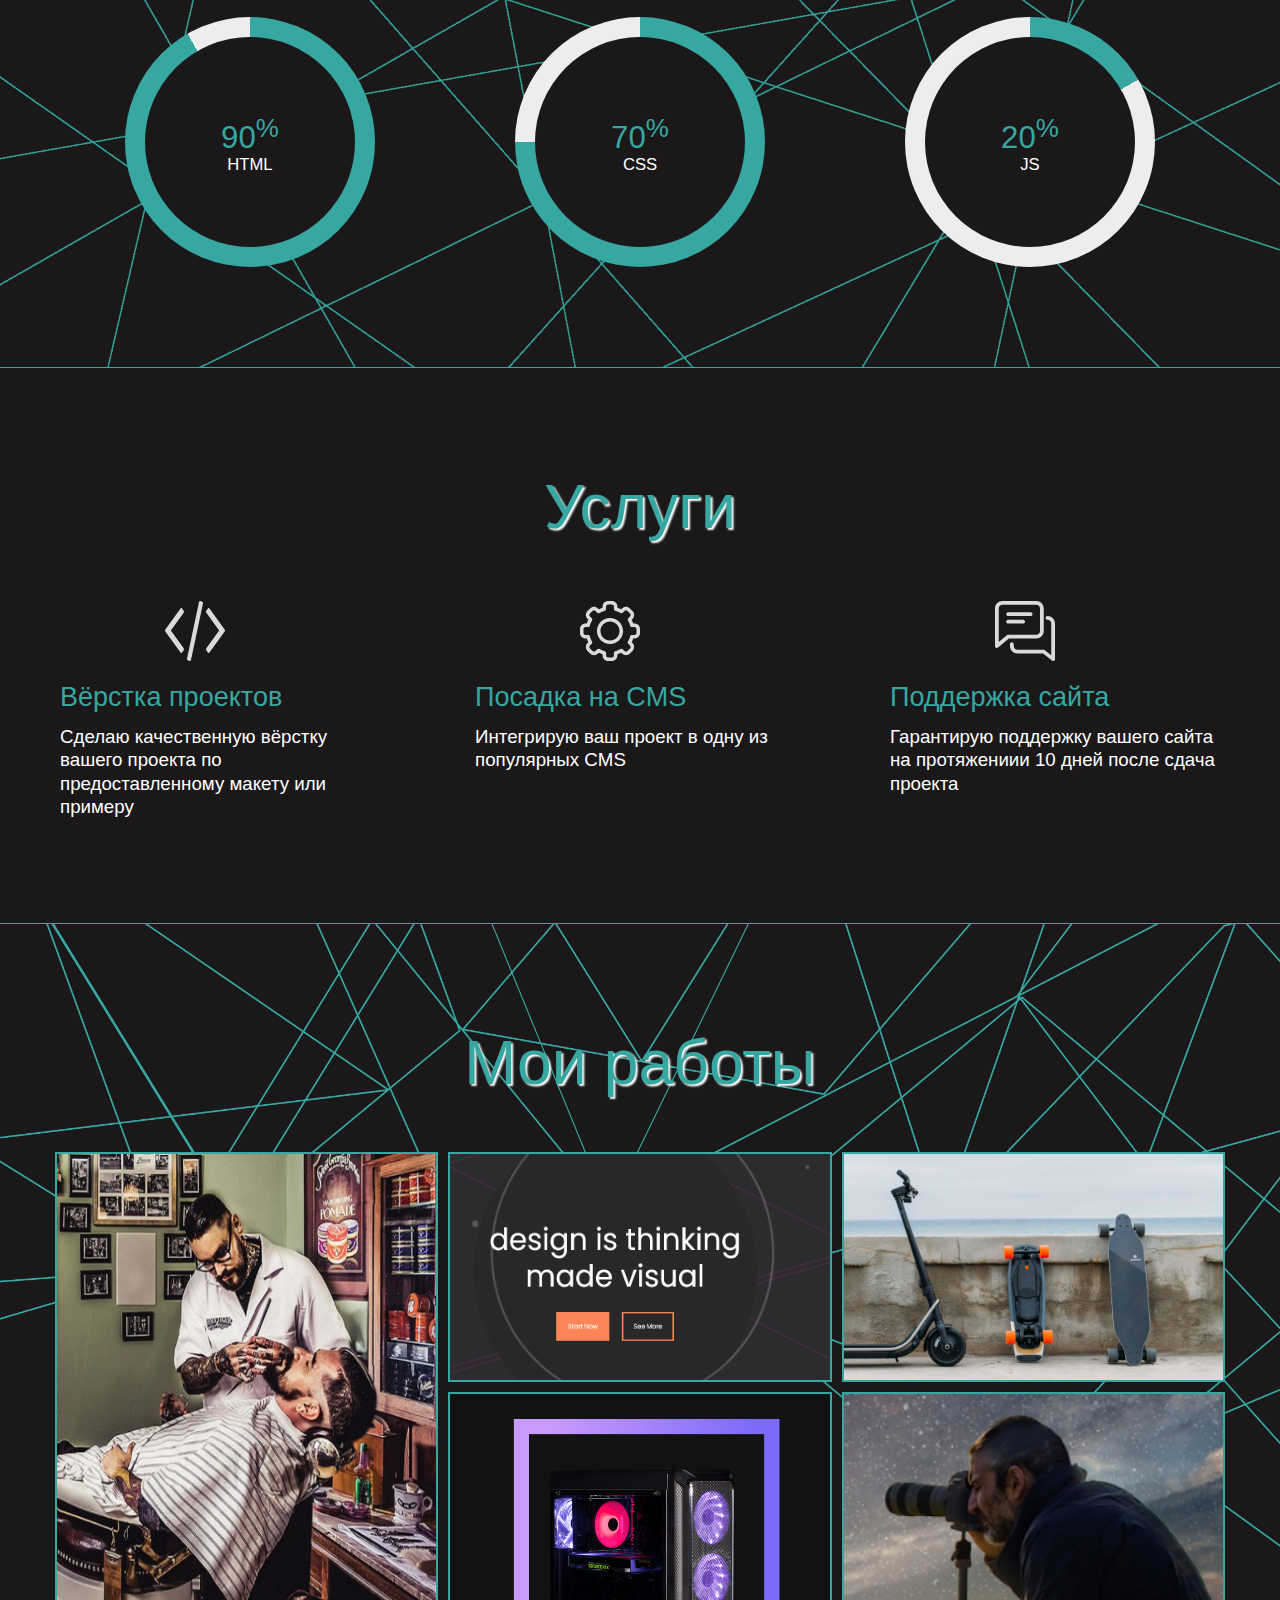
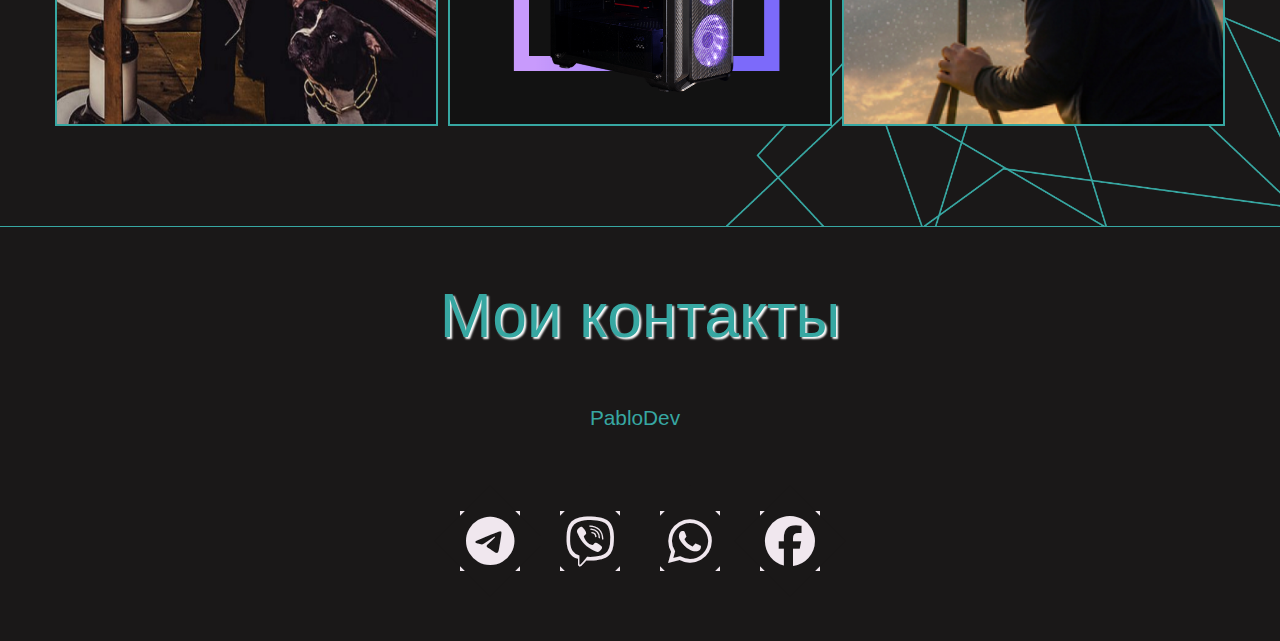
==== commit 84d3b66a: "background" ====
--- a/index.html
+++ b/index.html
@@ -8,15 +8,17 @@
 	<title>Порфолио Пабло</title>
 
 	<link rel="stylesheet" href="css/slick.css">
+	<link rel="stylesheet" href="https://cdnjs.cloudflare.com/ajax/libs/font-awesome/6.2.1/css/all.min.css">
 	<!-- <link rel="stylesheet" href="css/slick-theme.css"> -->
 	<link rel="stylesheet" href="css/style.min.css">
 </head>
 
 <body>
-	<header class="header">
+	<header class="header"
+		style="background-image: url('https://catherineasquithgallery.com/uploads/posts/2021-02/1614252799_25-p-krasivii-fon-chernogo-tsveta-29.jpg');">
 		<div class="container">
 			<nav>
-				<a class="header__logo" href="#">
+				<a class="header__logo logo" href="#">
 					<!-- <img src="http://picsum.photos/50" alt="Логотип Пабло"> -->
 					PabloDev
 				</a>
@@ -27,11 +29,11 @@
 				</div>
 
 				<ul class="header__items">
-					<li><a href="#">Обо мне</a></li>
-					<li><a href="#">Навыки</a></li>
-					<li><a href="#">Услуги</a></li>
-					<li><a href="#">Портфолио</a></li>
-					<li><a href="#">Контакты</a></li>
+					<li><a href="#about">Обо мне</a></li>
+					<li><a href="#skills">Навыки</a></li>
+					<li><a href="#services">Услуги</a></li>
+					<li><a href="#portfolio">Портфолио</a></li>
+					<li><a href="#contacts">Контакты</a></li>
 				</ul>
 
 				<div class="burger">
@@ -54,15 +56,16 @@
 	</header>
 
 	<main>
-
-		<section class="about">
+		<section class="about" id="about">
 			<div class="container">
 
 				<h1 class="about__title title">Обо мне</h1>
 
 				<div class="about__wrapper">
 					<div class="about__img">
-						<img src="https://sun6-22.userapi.com/s/v1/ig2/ew3zRKFQL-MnqoH8chmJkjl6jb0LXnqK-WufQAhIq6T1yHezbIaj5eWkISh-bF2iZB_wQWm4sYmxlpw-UUvz57X-.jpg?size=1200x1200&quality=96&crop=0,0,1200,1200&ava=1" alt="random">
+						<img
+							src="https://sun6-22.userapi.com/s/v1/ig2/ew3zRKFQL-MnqoH8chmJkjl6jb0LXnqK-WufQAhIq6T1yHezbIaj5eWkISh-bF2iZB_wQWm4sYmxlpw-UUvz57X-.jpg?size=1200x1200&quality=96&crop=0,0,1200,1200&ava=1"
+							alt="random">
 					</div>
 
 					<p>
@@ -75,7 +78,7 @@
 			</div>
 		</section>
 
-		<section class="skills">
+		<section class="skills" id="skills">
 			<div class="container">
 
 				<h1 class="skills__title title">Навыки</h1>
@@ -100,7 +103,7 @@
 			</div>
 		</section>
 
-		<section class="services">
+		<section class="services" id="services">
 			<div class="container">
 
 				<h2 class="services__title title">
@@ -132,44 +135,80 @@
 			</div>
 		</section>
 
-		<section class="portfolio">
+		<section class="portfolio" id="portfolio">
 			<div class="container">
 				<h1 class="portfolio__title title">Мои работы</h1>
 				<div class="portfolio__grid">
 
 					<div class="portfolio__box box-1">
-						<img src="https://pbs.twimg.com/profile_images/869460773189419008/Yn1CIDtW.jpg" alt="random">
+						<img src="images/barberr.png" alt="random">
 						<a href="https://pablo9298.github.io/sergio-barber/app/" target="_blank">Sergio <br> Barber</a>
 					</div>
 
 					<div class="portfolio__box box-2">
-						<img src="https://i.playground.ru/a/050ZfrxUuPVLaZqSuNQ2-w.jpeg" alt="random">
+						<img src="images/anow.png" alt="random">
 						<a href="https://pablo9298.github.io/anow/" target="_blank">ANOW</a>
 					</div>
 
 					<div class="portfolio__box box-3">
-						<img src="https://pic.rutubelist.ru/user/6b/d1/6bd1466f57fc88e06ef05e5f26803530.png" alt="random">
+						<img src="images/boosted.png" alt="random">
 						<a href="https://pablo9298.github.io/boostedusa/app/" target="_blank">Boosted <br> USA</a>
 					</div>
 
 					<div class="portfolio__box box-4">
-						<img src="https://coolsen.ru/wp-content/uploads/2021/11/142-20211126_191434.jpg" alt="random">
+						<img src="images/computer.png" alt="random">
 						<a href="https://pablo9298.github.io/computers/" target="_blank">Computers</a>
 					</div>
 
 					<div class="portfolio__box box-5">
-						<img src="https://yt3.ggpht.com/ytc/AMLnZu-2yPdP0DXyT_dCN3XfZtOGVEuux5cHeS1jnVDx=s900-c-k-c0x00ffffff-no-rj" alt="random">
+						<img src="images/traveland.png"
+							alt="random">
 						<a href="https://pablo9298.github.io/traveland/" target="_blank">traveland</a>
 					</div>
 
 				</div>
 			</div>
 		</section>
-
 	</main>
 
-	<footer>
-
+	<footer class="footer" id="contacts">
+		<div class="container">
+
+			<h1 class="footer__title title">
+				Мои контакты
+			</h1>
+
+			<a class="footer__logo logo" href="#">
+				<!-- <img src="http://picsum.photos/50" alt="Логотип Пабло"> -->
+				PabloDev
+			</a>
+
+			<ul>
+				<li>
+					<a href="https://t.me/pabloprb" target="_blank">
+						<i class="fa-brands fa-telegram"></i>
+					</a>
+				</li>
+
+				<li>
+					<a href="viber://chat?number=[+37255557576]" target="_blank">
+						<i class="fa-brands fa-viber"></i>
+					</a>
+				</li>
+
+				<li>
+					<a href="#" target="_blank">
+						<i class="fa-brands fa-whatsapp"></i>
+					</a>
+				</li>
+
+				<li>
+					<a href="https://www.facebook.com/pahaOo" target="_blank">
+						<i class="fa-brands fa-facebook"></i>
+					</a>
+				</li>
+			</ul>
+		</div>
 	</footer>
 
 	<script src="https://ajax.googleapis.com/ajax/libs/jquery/3.6.0/jquery.min.js"></script>
--- a/css/style.min.css
+++ b/css/style.min.css
@@ -1 +1 @@
-html{box-sizing:border-box}*,*::after,*::before{box-sizing:inherit}ul,ol{padding:0}ul{list-style:none}body,h1,h2,h3,h4,h5,h6,p,ul,ol,figure,blockquote{margin:0}h1,h2,h3,h4,h5,h6{font-weight:inherit;font-size:inherit}img{max-width:100%;display:block}input,button,textarea,select{font:inherit;padding:0;background-color:transparent;border:none;border-radius:0}input:not([type=checkbox]):not([type=radio]),textarea,select,button{appearance:none}button{cursor:pointer}a{text-decoration:none;color:inherit}.header__items a{display:block;border:1px solid #37a7a2;border-radius:3px;transition:all .5s ease-in-out}.header__items a:hover{background-color:#37a7a2;color:#1a1818;transform:scale(0.9) rotate(2deg)}@keyframes animate{0%{transform:translateY(-200px)}100%{transform:translateY(calc(100vh + 200px))}}@keyframes circle{0%{background:conic-gradient(#37a7a2 0deg, #ededed 0deg)}20%{background:conic-gradient(#37a7a2 20%, #ededed 0deg)}40%{background:conic-gradient(#37a7a2 40%, #ededed 0deg)}60%{background:conic-gradient(#37a7a2 60%, #ededed 0deg)}80%{background:conic-gradient(#37a7a2 80%, #ededed 0deg)}100%{background:conic-gradient(#37a7a2 100% deg, #ededed 0deg)}}body{font-family:"Roboto",sans-serif;font-style:normal;font-weight:400;font-size:1.3em;line-height:1.25;background-color:#1a1818;color:#37a7a2}.container{max-width:1200px;width:100%;padding:0 15px;margin:0 auto}.sr-only{position:absolute;width:1px;height:1px;margin:-1px;border:0;padding:0;white-space:nowrap;clip-path:inset(100%);clip:rect(0 0 0 0);overflow:hidden}.title{font-size:3em;margin-bottom:50px;text-align:center;text-shadow:2px 2px 2px white}.burger{position:relative;bottom:20px;right:25px;transform:translate(50%, 50%);width:60px;height:40px;cursor:pointer}.burger .line{position:absolute;width:100%;height:6px;background-color:#37a7a2;border-radius:5px;transition:all .5s}.burger__one{top:0;animation:mymove-line-1-back .7s forwards}.burger__two{bottom:45%;transform:translateY(50%);animation:mymove-line-2-back .7s forwards}.burger__three{bottom:0;animation:mymove-line-3-back .7s forwards}.burger.active .burger__one{animation:mymove-line-1 .7s forwards}.burger.active .burger__two{animation:mymove-line-2 .7s forwards}.burger.active .burger__three{animation:mymove-line-3 .7s forwards;box-shadow:0px 2px 2px 0px rgba(197, 184, 184, 0.6)}@keyframes mymove-line-1{0%{transform:translate3d(0, 0, 0) rotate(0deg)}50%{transform:translate3d(0, 20px, 0) rotate(0)}100%{transform:translate3d(0, 15px, 0) rotate(45deg)}}@keyframes mymove-line-2{0%{transform:scale(1);opacity:1}100%{transform:scale(0);opacity:0}}@keyframes mymove-line-3{0%{transform:translate3d(0, 0, 0) rotate(0deg)}50%{transform:translate3d(0, -20px, 0) rotate(0)}100%{transform:translate3d(0, -19px, 0) rotate(135deg)}}@keyframes mymove-line-1-back{0%{transform:translate3d(0, 15px, 0) rotate(45deg)}50%{transform:translate3d(0, 20px, 0) rotate(0)}100%{transform:translate3d(0, 0, 0) rotate(0deg)}}@keyframes mymove-line-2-back{0%{transform:scale(0);opacity:0}100%{transform:scale(1);opacity:1}}@keyframes mymove-line-3-back{0%{transform:translate3d(0, -19px, 0) rotate(135deg)}50%{transform:translate3d(0, -20px, 0) rotate(0)}100%{transform:translate3d(0, 0, 0) rotate(0deg)}}.header{height:100vh;position:relative;overflow:hidden;border-bottom:4px solid #37a7a2}.header i{position:absolute;top:0;height:100px;background:linear-gradient(transparent, #fff);border-bottom-left-radius:5px;border-bottom-right-radius:5px;animation:animate 5s linear infinite}.header i:nth-child(3n+1){background:linear-gradient(transparent, rgb(165, 109, 109))}.header i:nth-child(3n+2){background:linear-gradient(transparent, rgb(66, 28, 28))}.header i:nth-child(3n+3){background:linear-gradient(transparent, rgb(214, 177, 177))}.header nav{padding:15px 0;display:flex;justify-content:space-between;align-items:center}.header__logo{display:block;margin-right:10px;transition:all .5s ease-in-out}.header__logo:hover{text-shadow:1px 1px 1px #f0e7ee,0px 15px 10px #37a7a2}.header .language{display:flex}.header .language a{margin:0 5px;transition:all .5s ease-in-out}.header .language a:hover{text-shadow:1px 1px 1px #f0e7ee}.header__items{display:flex}.header__items a{margin:0 5px;padding:5px 10px}.header .burger{display:none}.header .main-title{display:flex;justify-content:center;align-items:center;height:calc(100vh - 250px);margin:100px 0 0}.header .main-title h1{font-size:2.1em;line-height:1.2;color:#f0e7ee}.header .main-title h1 span{font-size:1.5em;color:#37a7a2;text-shadow:2px 2px 2px white}.about{padding:100px 0;border-bottom:4px solid #37a7a2}.about__wrapper{display:flex;justify-content:space-around;align-items:center}.about__img{max-width:100%;border:3px solid #37a7a2;border-radius:10px}.about__img img{border-radius:10px}.about p{max-width:600px;color:#fff;line-height:1.1}.skills{padding:100px 0;border-bottom:4px solid #37a7a2}.skills__wrapper{display:flex;flex-wrap:wrap;justify-content:space-around}.skills__card{position:relative;display:flex;flex-direction:column;align-items:center;justify-content:center;background:conic-gradient(#37a7a2 3.6deg, #ededed 0deg);height:250px;max-width:250px;width:100%;border-radius:50%;animation:circle 1.5s forwards ease-in-out}.skills__card::after{content:"";position:absolute;background-color:#1a1818;max-width:210px;width:100%;height:210px;border-radius:50%}.skills__progress{position:absolute;top:calc(50% - 30px);z-index:1;font-size:1.5em;color:#37a7a2}.skills__text{position:absolute;top:55%;z-index:1;color:#37a7a2;font-size:.8em;color:#fff}.services{padding:100px 0;border-bottom:4px solid #37a7a2}.services ul{display:flex;justify-content:space-between}.services ul li{max-width:330px;width:100%;margin:5px;color:#fff;padding-top:80px;position:relative}.services ul li::before{content:"";position:absolute;top:0;right:50%;width:60px;height:60px;background-size:contain;background-repeat:no-repeat;background-position:center}.services ul .icon-group:before{background-image:url("../images/group-icon.svg");filter:invert(100%) sepia(94%) saturate(0%) hue-rotate(248deg) brightness(106%) contrast(106%)}.services ul .icon-dev:before{background-image:url("../images/dev-icon.svg");filter:invert(100%) sepia(94%) saturate(0%) hue-rotate(248deg) brightness(106%) contrast(106%)}.services ul .icon-chat:before{background-image:url("../images/chat-icon.svg");filter:invert(100%) sepia(94%) saturate(0%) hue-rotate(248deg) brightness(106%) contrast(106%)}.services ul h3{font-size:1.3em;margin-bottom:10px;color:#37a7a2}.services ul p{font-size:.9em}.portfolio{padding:100px 0;border-bottom:4px solid #37a7a2}.portfolio__grid{display:grid;gap:5px;grid-template-columns:repeat(3, 1fr);grid-template-rows:auto;justify-content:center}.portfolio__box{position:relative;cursor:pointer;overflow:hidden}.portfolio__box img{height:100%;width:100%}.portfolio__box:hover a{top:calc(50% - 50px)}.portfolio__box a{position:absolute;top:-200%;right:0;left:0;text-align:center;color:black;padding:10px 30px;background-color:#37a7a2;border:2px solid #1a1818;transition:all .5s ease-in-out}.portfolio__box a:hover{color:#f0e7ee;background-color:rgba(55, 167, 161, 0.8);border:2px solid #f0e7ee}.portfolio .box-1{grid-row:1/3}@media(max-width: 1200px){.header .header__items{position:fixed;top:0;right:-200%;width:80%;height:100%;display:block;text-align:center;padding-top:150px;border-left:5px solid #37a7a2;border-bottom:5px solid #37a7a2;background-color:#1a1818;transition:all .5s ease-in-out}.header .header__items.active{right:0}.header .header__items li{margin:0 auto;max-width:200px}.header .header__items li:not(:last-child){margin-bottom:20px}.header .burger{display:block}.about__wrapper{flex-direction:column}.about p{text-align:center;order:-1;margin-bottom:50px}}@media(max-width: 992px){.services ul{display:block}.services ul li{max-width:100%}.services ul li:before{left:0}.services ul li:not(:last-child){margin-bottom:50px}}@media(max-width: 750px){.header .language{font-size:1em}.skills__card{max-width:150px;height:150px;margin:10px}.skills__card::after{max-width:110px;height:110px}.skills__progress{font-size:1.2em}.portfolio__grid{grid-template-columns:repeat(2, 1fr)}}@media(max-width: 480px){.title{font-size:2.2em}.portfolio__grid{display:flex;flex-wrap:wrap}.portfolio__grid .slick-dots{display:flex}.portfolio__grid .slick-dots li{border:3px solid #33b5a9;height:20px;width:20px;font-size:0;border-radius:50%;cursor:pointer;margin:5px;transition:all .5s ease-in-out}.portfolio__grid .slick-dots li:hover{opacity:.5}.portfolio__grid .slick-dots li.slick-active{background-color:#37a7a2}.portfolio__box img{height:250px}.portfolio__box:hover a{top:0}.portfolio__box a{font-size:.7em;top:0;right:60%;padding:10px}}/*# sourceMappingURL=style.min.css.map */
+html{box-sizing:border-box}*,*::after,*::before{box-sizing:inherit}ul,ol{padding:0}ul{list-style:none}body,h1,h2,h3,h4,h5,h6,p,ul,ol,figure,blockquote{margin:0}h1,h2,h3,h4,h5,h6{font-weight:inherit;font-size:inherit}img{max-width:100%;display:block}input,button,textarea,select{font:inherit;padding:0;background-color:transparent;border:none;border-radius:0}input:not([type=checkbox]):not([type=radio]),textarea,select,button{appearance:none}button{cursor:pointer}a{text-decoration:none;color:inherit}.header__items a{display:block;border:1px solid #37a7a2;border-radius:3px;transition:all .5s ease-in-out}.header__items a:hover{background-color:#37a7a2;color:#1a1818;transform:scale(0.9) rotate(2deg)}@keyframes animate{0%{transform:translateY(-200px)}100%{transform:translateY(calc(100vh + 200px))}}@keyframes circle{0%{background:conic-gradient(#37a7a2 0deg, #ededed 0deg)}20%{background:conic-gradient(#37a7a2 20%, #ededed 0deg)}40%{background:conic-gradient(#37a7a2 40%, #ededed 0deg)}60%{background:conic-gradient(#37a7a2 60%, #ededed 0deg)}80%{background:conic-gradient(#37a7a2 80%, #ededed 0deg)}100%{background:conic-gradient(#37a7a2 100% deg, #ededed 0deg)}}body{font-family:"Roboto",sans-serif;font-style:normal;font-weight:400;font-size:1.3em;line-height:1.25;background-color:#1a1818;color:#37a7a2}.container{max-width:1200px;width:100%;padding:0 15px;margin:0 auto}.sr-only{position:absolute;width:1px;height:1px;margin:-1px;border:0;padding:0;white-space:nowrap;clip-path:inset(100%);clip:rect(0 0 0 0);overflow:hidden}.title{font-size:3em;margin-bottom:50px;text-align:center;text-shadow:2px 2px 2px white}.logo{display:block;margin-right:10px;transition:all .5s ease-in-out}.logo:hover{text-shadow:1px 1px 1px #f0e7ee,0px 15px 10px #37a7a2}.burger{position:relative;bottom:20px;right:25px;transform:translate(50%, 50%);width:60px;height:40px;cursor:pointer}.burger .line{position:absolute;width:100%;height:6px;background-color:#37a7a2;border-radius:5px;transition:all .5s}.burger__one{top:0;animation:mymove-line-1-back .7s forwards}.burger__two{bottom:45%;transform:translateY(50%);animation:mymove-line-2-back .7s forwards}.burger__three{bottom:0;animation:mymove-line-3-back .7s forwards}.burger.active .burger__one{animation:mymove-line-1 .7s forwards}.burger.active .burger__two{animation:mymove-line-2 .7s forwards}.burger.active .burger__three{animation:mymove-line-3 .7s forwards;box-shadow:0px 2px 2px 0px rgba(197, 184, 184, 0.6)}@keyframes mymove-line-1{0%{transform:translate3d(0, 0, 0) rotate(0deg)}50%{transform:translate3d(0, 20px, 0) rotate(0)}100%{transform:translate3d(0, 15px, 0) rotate(45deg)}}@keyframes mymove-line-2{0%{transform:scale(1);opacity:1}100%{transform:scale(0);opacity:0}}@keyframes mymove-line-3{0%{transform:translate3d(0, 0, 0) rotate(0deg)}50%{transform:translate3d(0, -20px, 0) rotate(0)}100%{transform:translate3d(0, -19px, 0) rotate(135deg)}}@keyframes mymove-line-1-back{0%{transform:translate3d(0, 15px, 0) rotate(45deg)}50%{transform:translate3d(0, 20px, 0) rotate(0)}100%{transform:translate3d(0, 0, 0) rotate(0deg)}}@keyframes mymove-line-2-back{0%{transform:scale(0);opacity:0}100%{transform:scale(1);opacity:1}}@keyframes mymove-line-3-back{0%{transform:translate3d(0, -19px, 0) rotate(135deg)}50%{transform:translate3d(0, -20px, 0) rotate(0)}100%{transform:translate3d(0, 0, 0) rotate(0deg)}}.header{height:100vh;position:relative;overflow:hidden;background-repeat:no-repeat;background-position:center;background-size:cover}.header i{position:absolute;top:0;height:100px;background:linear-gradient(transparent, #fff);border-bottom-left-radius:5px;border-bottom-right-radius:5px;animation:animate 5s linear infinite}.header i:nth-child(3n+1){background:linear-gradient(transparent, rgb(165, 109, 109))}.header i:nth-child(3n+2){background:linear-gradient(transparent, rgb(66, 28, 28))}.header i:nth-child(3n+3){background:linear-gradient(transparent, rgb(214, 177, 177))}.header nav{padding:15px 0;display:flex;justify-content:space-between;align-items:center}.header__logo{margin-right:10px}.header .language{display:flex}.header .language a{margin:0 5px;transition:all .5s ease-in-out}.header .language a:hover{text-shadow:1px 1px 1px #f0e7ee}.header__items{display:flex}.header__items a{margin:0 5px;padding:5px 10px}.header .burger{display:none}.header .main-title{display:flex;justify-content:center;align-items:center;height:calc(100vh - 250px);margin:100px 0 0}.header .main-title h1{font-size:2.1em;line-height:1.2;color:#f0e7ee}.header .main-title h1 span{font-size:1.5em;color:#37a7a2;text-shadow:2px 2px 2px white}.about{padding:100px 0;border-bottom:1px solid}.about__wrapper{display:flex;justify-content:space-around;align-items:center}.about__img{max-width:100%;border-radius:10px;box-shadow:1px 1px 5px 0px}.about__img img{border-radius:10px;max-width:350px}.about p{max-width:600px;color:#fff;line-height:1.1}.skills{padding:100px 0;border-bottom:1px solid #37a7a2;position:relative}.skills::after{content:"";position:absolute;top:0;right:0;z-index:-1;background-image:url("../images/decor2.png");background-size:cover;background-repeat:no-repeat;width:100%;height:100%;filter:invert(59%) sepia(42%) saturate(575%) hue-rotate(128deg) brightness(88%) contrast(91%)}.skills__wrapper{display:flex;flex-wrap:wrap;justify-content:space-around}.skills__card{position:relative;display:flex;flex-direction:column;align-items:center;justify-content:center;background:conic-gradient(#37a7a2 3.6deg, #ededed 0deg);height:250px;max-width:250px;width:100%;border-radius:50%;animation:circle 1.5s forwards ease-in-out}.skills__card::after{content:"";position:absolute;background-color:#1a1818;max-width:210px;width:100%;height:210px;border-radius:50%}.skills__progress{position:absolute;top:calc(50% - 30px);z-index:1;font-size:1.5em;color:#37a7a2}.skills__text{position:absolute;top:55%;z-index:1;color:#37a7a2;font-size:.8em;color:#fff}.services{padding:100px 0;border-bottom:1px solid #37a7a2}.services ul{display:flex;justify-content:space-between}.services ul li{max-width:330px;width:100%;margin:5px;color:#fff;padding-top:80px;position:relative}.services ul li::before{content:"";position:absolute;top:0;right:50%;width:60px;height:60px;background-size:contain;background-repeat:no-repeat;background-position:center}.services ul .icon-group:before{background-image:url("../images/group-icon.svg");filter:invert(100%) sepia(94%) saturate(0%) hue-rotate(248deg) brightness(106%) contrast(106%)}.services ul .icon-dev:before{background-image:url("../images/dev-icon.svg");filter:invert(100%) sepia(94%) saturate(0%) hue-rotate(248deg) brightness(106%) contrast(106%)}.services ul .icon-chat:before{background-image:url("../images/chat-icon.svg");filter:invert(100%) sepia(94%) saturate(0%) hue-rotate(248deg) brightness(106%) contrast(106%)}.services ul h3{font-size:1.3em;margin-bottom:10px;color:#37a7a2}.services ul p{font-size:.9em}.portfolio{padding:100px 0;border-bottom:1px solid #37a7a2;position:relative}.portfolio::after{content:"";position:absolute;top:0;right:0;z-index:-1;background-image:url("../images/decor.png");background-size:cover;background-repeat:no-repeat;width:100%;height:100%;filter:invert(59%) sepia(42%) saturate(575%) hue-rotate(128deg) brightness(88%) contrast(91%)}.portfolio__grid{display:grid;gap:10px;grid-template-columns:repeat(3, 1fr);grid-template-rows:auto;justify-content:center}.portfolio__box{position:relative;border:2px solid #37a7a2;cursor:pointer;overflow:hidden}.portfolio__box img{height:100%;width:100%}.portfolio__box:hover a{top:calc(50% - 50px)}.portfolio__box a{position:absolute;top:-200%;right:0;left:0;text-align:center;color:black;padding:10px 30px;background-color:#37a7a2;border:2px solid #1a1818;transition:all .5s ease-in-out}.portfolio__box a:hover{color:#f0e7ee;background-color:rgba(55, 167, 161, 0.8);border:2px solid #f0e7ee}.portfolio .box-1{grid-row:1/3}.footer{padding:50px 0}.footer__logo{text-align:center}.footer ul{display:flex;flex-wrap:wrap;justify-content:center;margin-top:60px}.footer ul li{display:flex;justify-content:center;align-items:center;width:60px;height:60px;margin:20px;font-size:50px;background-color:#f0e7ee;position:relative;transition:all .5s ease-in-out}.footer ul li:after{content:"";position:absolute;height:60px;width:60px;background-color:#1a1818;transform:rotate(135deg) scale(1.3);transition:all .5s ease-in-out}.footer ul li:hover{transform:rotate(315deg);background-color:#37a7a2}.footer ul li:hover::after{transform:rotate(-45deg) scale(1.2)}.footer ul li:hover i{color:#f0e7ee;text-shadow:1px 1px 20px #37a7a2;transform:rotate(-315deg) scale(0.8)}.footer ul a{display:block}.footer ul a i{position:relative;z-index:3;line-height:2;transition:all .5s ease-in-out;color:#f0e7ee}@media(max-width: 1200px){.header .header__items{position:fixed;top:0;right:-200%;width:80%;height:100%;display:block;text-align:center;padding-top:150px;border-left:5px solid #37a7a2;border-bottom:5px solid #37a7a2;background-color:#1a1818;transition:all .5s ease-in-out}.header .header__items.active{right:0}.header .header__items li{margin:0 auto;max-width:200px}.header .header__items li:not(:last-child){margin-bottom:20px}.header .burger{display:block}.about__wrapper{flex-direction:column}.about p{text-align:center;order:-1;margin-bottom:50px}}@media(max-width: 992px){.services ul{display:block}.services ul li{max-width:100%}.services ul li:before{left:0}.services ul li:not(:last-child){margin-bottom:50px}}@media(max-width: 750px){.header .language{font-size:1em}.skills__card{max-width:150px;height:150px;margin:10px}.skills__card::after{max-width:110px;height:110px}.skills__progress{font-size:1.2em}.portfolio__grid{grid-template-columns:repeat(2, 1fr)}}@media(max-width: 480px){.title{font-size:2.2em}.portfolio__grid{display:flex;flex-wrap:wrap}.portfolio__grid .slick-dots{display:flex}.portfolio__grid .slick-dots li{border:3px solid #33b5a9;height:20px;width:20px;font-size:0;border-radius:50%;cursor:pointer;margin:5px;transition:all .5s ease-in-out}.portfolio__grid .slick-dots li:hover{opacity:.5}.portfolio__grid .slick-dots li.slick-active{background-color:#37a7a2}.portfolio__box img{height:250px}.portfolio__box:hover a{top:0}.portfolio__box a{font-size:.7em;top:0;right:60%;padding:10px}}/*# sourceMappingURL=style.min.css.map */
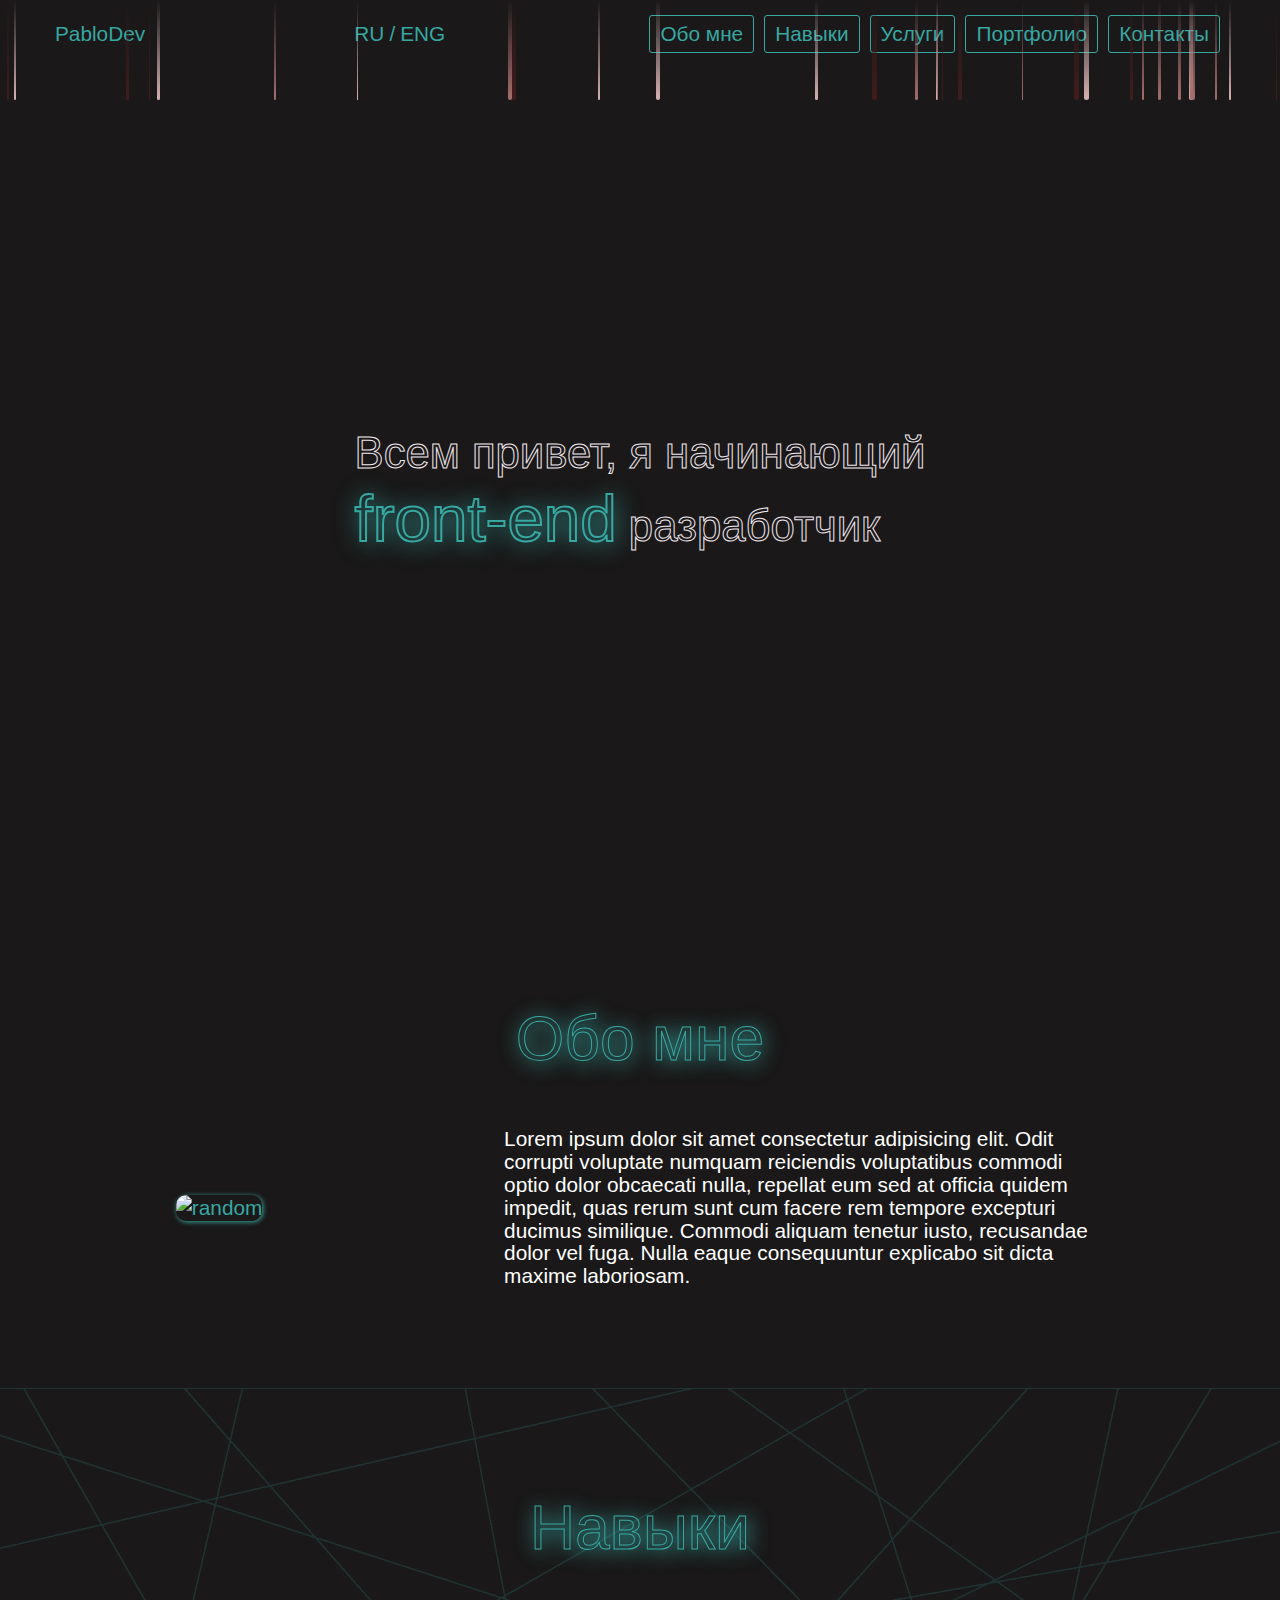
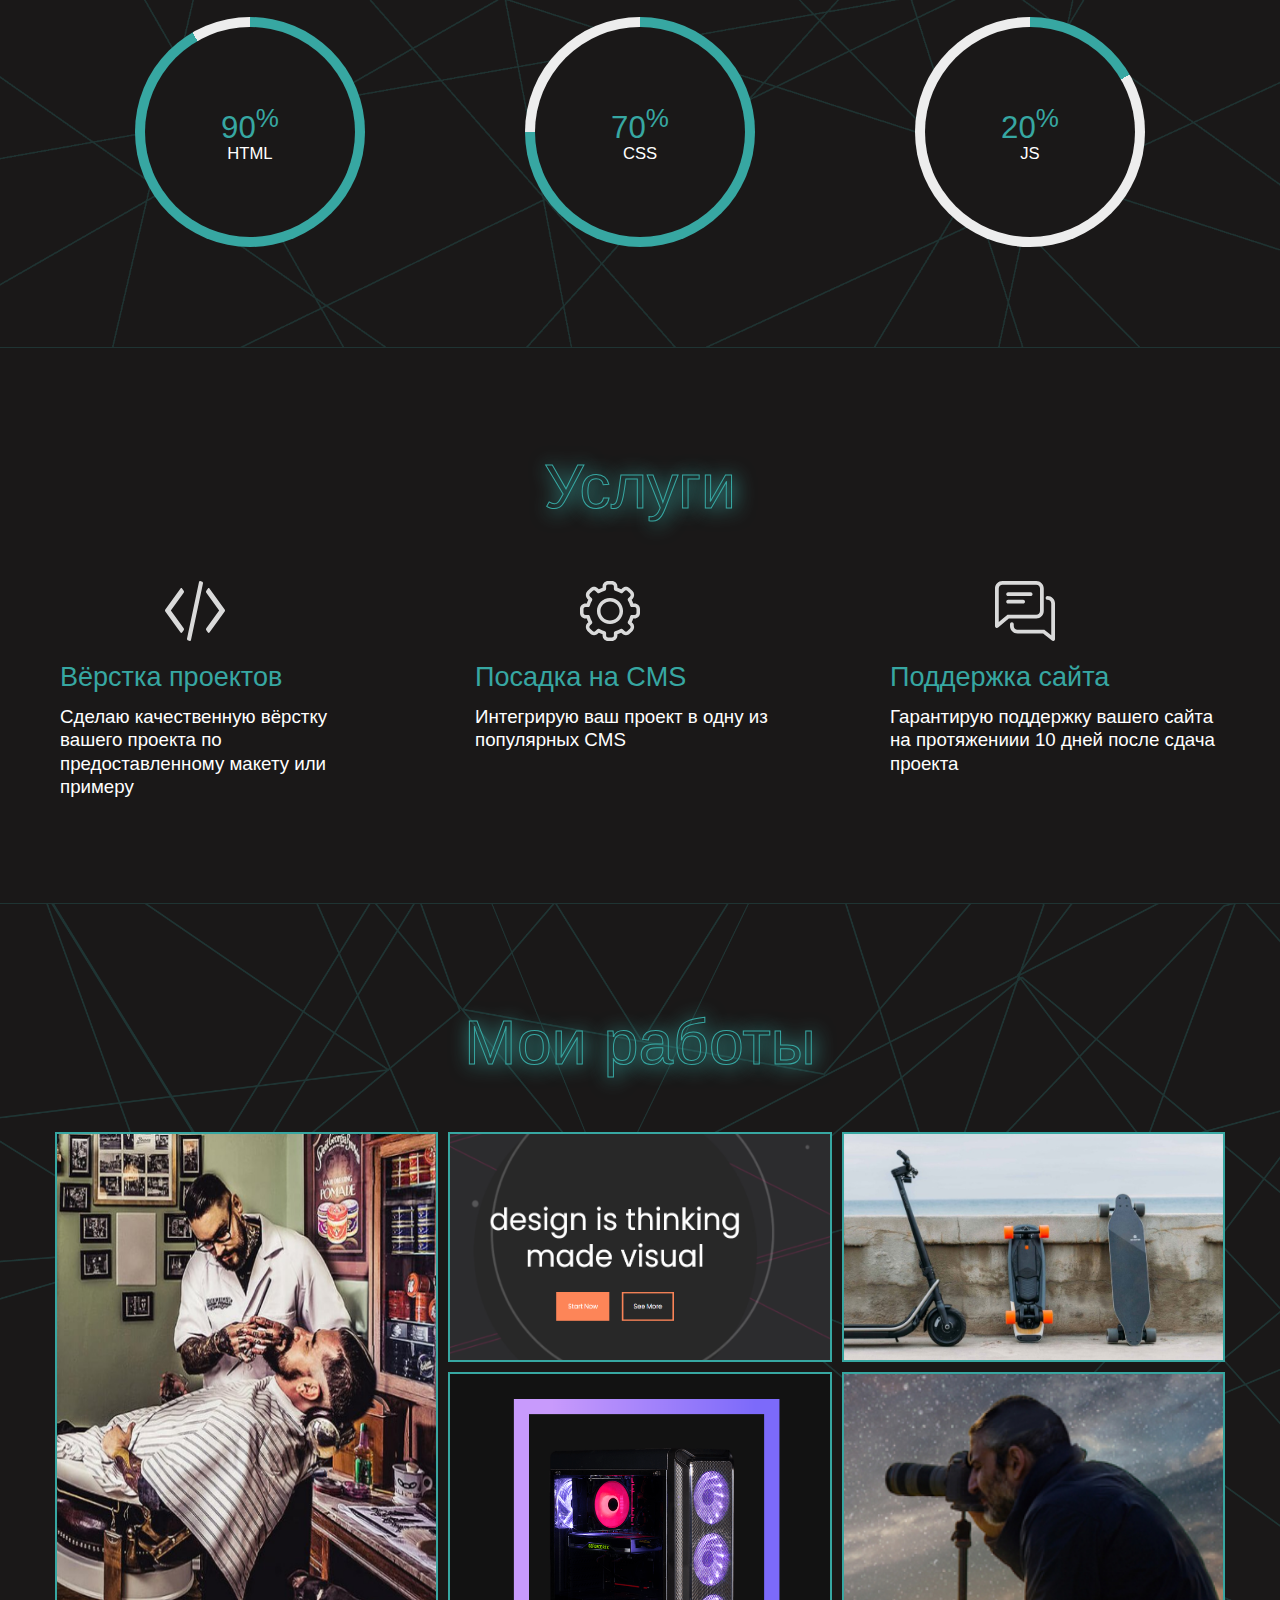
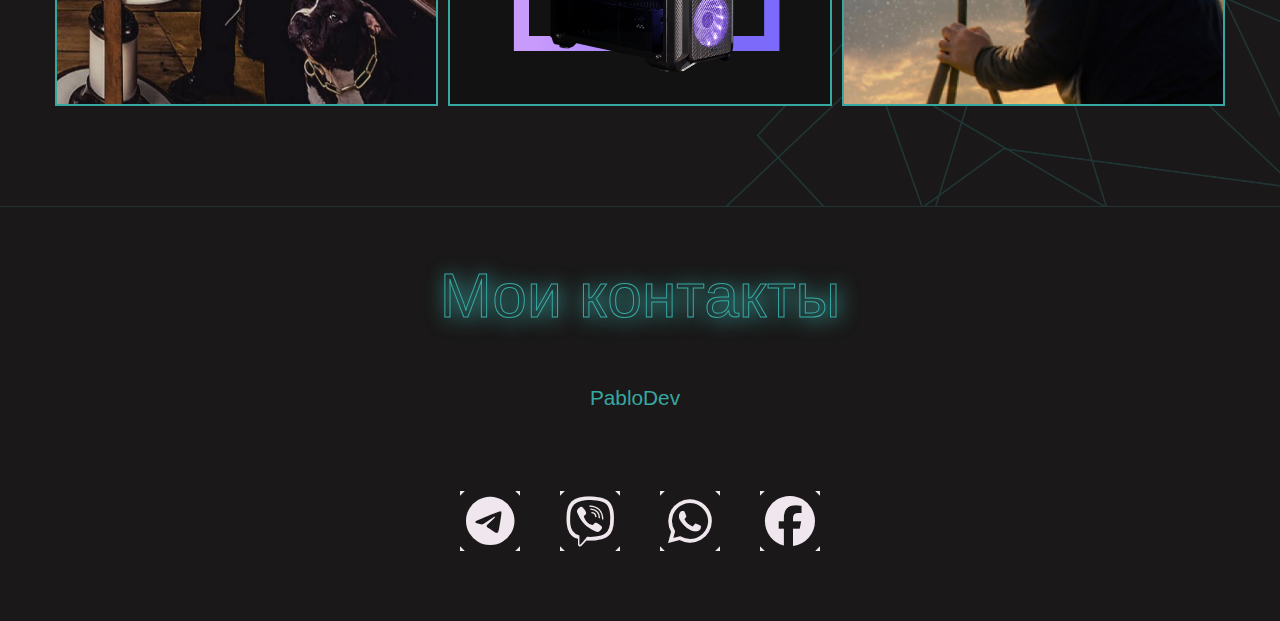
==== commit 3f7cd472: "fixed sections and styles , js" ====
--- a/index.html
+++ b/index.html
@@ -17,7 +17,7 @@
 	<header class="header"
 		style="background-image: url('https://catherineasquithgallery.com/uploads/posts/2021-02/1614252799_25-p-krasivii-fon-chernogo-tsveta-29.jpg');">
 		<div class="container">
-			<nav>
+			<nav class="header__nav">
 				<a class="header__logo logo" href="#">
 					<!-- <img src="http://picsum.photos/50" alt="Логотип Пабло"> -->
 					PabloDev
@@ -29,11 +29,11 @@
 				</div>
 
 				<ul class="header__items">
-					<li><a href="#about">Обо мне</a></li>
-					<li><a href="#skills">Навыки</a></li>
-					<li><a href="#services">Услуги</a></li>
-					<li><a href="#portfolio">Портфолио</a></li>
-					<li><a href="#contacts">Контакты</a></li>
+					<li><a class="header__link" href="#about">Обо мне</a></li>
+					<li><a class="header__link" href="#skills">Навыки</a></li>
+					<li><a class="header__link" href="#services">Услуги</a></li>
+					<li><a class="header__link" href="#portfolio">Портфолио</a></li>
+					<li><a class="header__link" href="#contacts">Контакты</a></li>
 				</ul>
 
 				<div class="burger">
--- a/css/style.min.css
+++ b/css/style.min.css
@@ -1 +1 @@
-html{box-sizing:border-box}*,*::after,*::before{box-sizing:inherit}ul,ol{padding:0}ul{list-style:none}body,h1,h2,h3,h4,h5,h6,p,ul,ol,figure,blockquote{margin:0}h1,h2,h3,h4,h5,h6{font-weight:inherit;font-size:inherit}img{max-width:100%;display:block}input,button,textarea,select{font:inherit;padding:0;background-color:transparent;border:none;border-radius:0}input:not([type=checkbox]):not([type=radio]),textarea,select,button{appearance:none}button{cursor:pointer}a{text-decoration:none;color:inherit}.header__items a{display:block;border:1px solid #37a7a2;border-radius:3px;transition:all .5s ease-in-out}.header__items a:hover{background-color:#37a7a2;color:#1a1818;transform:scale(0.9) rotate(2deg)}@keyframes animate{0%{transform:translateY(-200px)}100%{transform:translateY(calc(100vh + 200px))}}@keyframes circle{0%{background:conic-gradient(#37a7a2 0deg, #ededed 0deg)}20%{background:conic-gradient(#37a7a2 20%, #ededed 0deg)}40%{background:conic-gradient(#37a7a2 40%, #ededed 0deg)}60%{background:conic-gradient(#37a7a2 60%, #ededed 0deg)}80%{background:conic-gradient(#37a7a2 80%, #ededed 0deg)}100%{background:conic-gradient(#37a7a2 100% deg, #ededed 0deg)}}body{font-family:"Roboto",sans-serif;font-style:normal;font-weight:400;font-size:1.3em;line-height:1.25;background-color:#1a1818;color:#37a7a2}.container{max-width:1200px;width:100%;padding:0 15px;margin:0 auto}.sr-only{position:absolute;width:1px;height:1px;margin:-1px;border:0;padding:0;white-space:nowrap;clip-path:inset(100%);clip:rect(0 0 0 0);overflow:hidden}.title{font-size:3em;margin-bottom:50px;text-align:center;text-shadow:2px 2px 2px white}.logo{display:block;margin-right:10px;transition:all .5s ease-in-out}.logo:hover{text-shadow:1px 1px 1px #f0e7ee,0px 15px 10px #37a7a2}.burger{position:relative;bottom:20px;right:25px;transform:translate(50%, 50%);width:60px;height:40px;cursor:pointer}.burger .line{position:absolute;width:100%;height:6px;background-color:#37a7a2;border-radius:5px;transition:all .5s}.burger__one{top:0;animation:mymove-line-1-back .7s forwards}.burger__two{bottom:45%;transform:translateY(50%);animation:mymove-line-2-back .7s forwards}.burger__three{bottom:0;animation:mymove-line-3-back .7s forwards}.burger.active .burger__one{animation:mymove-line-1 .7s forwards}.burger.active .burger__two{animation:mymove-line-2 .7s forwards}.burger.active .burger__three{animation:mymove-line-3 .7s forwards;box-shadow:0px 2px 2px 0px rgba(197, 184, 184, 0.6)}@keyframes mymove-line-1{0%{transform:translate3d(0, 0, 0) rotate(0deg)}50%{transform:translate3d(0, 20px, 0) rotate(0)}100%{transform:translate3d(0, 15px, 0) rotate(45deg)}}@keyframes mymove-line-2{0%{transform:scale(1);opacity:1}100%{transform:scale(0);opacity:0}}@keyframes mymove-line-3{0%{transform:translate3d(0, 0, 0) rotate(0deg)}50%{transform:translate3d(0, -20px, 0) rotate(0)}100%{transform:translate3d(0, -19px, 0) rotate(135deg)}}@keyframes mymove-line-1-back{0%{transform:translate3d(0, 15px, 0) rotate(45deg)}50%{transform:translate3d(0, 20px, 0) rotate(0)}100%{transform:translate3d(0, 0, 0) rotate(0deg)}}@keyframes mymove-line-2-back{0%{transform:scale(0);opacity:0}100%{transform:scale(1);opacity:1}}@keyframes mymove-line-3-back{0%{transform:translate3d(0, -19px, 0) rotate(135deg)}50%{transform:translate3d(0, -20px, 0) rotate(0)}100%{transform:translate3d(0, 0, 0) rotate(0deg)}}.header{height:100vh;position:relative;overflow:hidden;background-repeat:no-repeat;background-position:center;background-size:cover}.header i{position:absolute;top:0;height:100px;background:linear-gradient(transparent, #fff);border-bottom-left-radius:5px;border-bottom-right-radius:5px;animation:animate 5s linear infinite}.header i:nth-child(3n+1){background:linear-gradient(transparent, rgb(165, 109, 109))}.header i:nth-child(3n+2){background:linear-gradient(transparent, rgb(66, 28, 28))}.header i:nth-child(3n+3){background:linear-gradient(transparent, rgb(214, 177, 177))}.header nav{padding:15px 0;display:flex;justify-content:space-between;align-items:center}.header__logo{margin-right:10px}.header .language{display:flex}.header .language a{margin:0 5px;transition:all .5s ease-in-out}.header .language a:hover{text-shadow:1px 1px 1px #f0e7ee}.header__items{display:flex}.header__items a{margin:0 5px;padding:5px 10px}.header .burger{display:none}.header .main-title{display:flex;justify-content:center;align-items:center;height:calc(100vh - 250px);margin:100px 0 0}.header .main-title h1{font-size:2.1em;line-height:1.2;color:#f0e7ee}.header .main-title h1 span{font-size:1.5em;color:#37a7a2;text-shadow:2px 2px 2px white}.about{padding:100px 0;border-bottom:1px solid}.about__wrapper{display:flex;justify-content:space-around;align-items:center}.about__img{max-width:100%;border-radius:10px;box-shadow:1px 1px 5px 0px}.about__img img{border-radius:10px;max-width:350px}.about p{max-width:600px;color:#fff;line-height:1.1}.skills{padding:100px 0;border-bottom:1px solid #37a7a2;position:relative}.skills::after{content:"";position:absolute;top:0;right:0;z-index:-1;background-image:url("../images/decor2.png");background-size:cover;background-repeat:no-repeat;width:100%;height:100%;filter:invert(59%) sepia(42%) saturate(575%) hue-rotate(128deg) brightness(88%) contrast(91%)}.skills__wrapper{display:flex;flex-wrap:wrap;justify-content:space-around}.skills__card{position:relative;display:flex;flex-direction:column;align-items:center;justify-content:center;background:conic-gradient(#37a7a2 3.6deg, #ededed 0deg);height:250px;max-width:250px;width:100%;border-radius:50%;animation:circle 1.5s forwards ease-in-out}.skills__card::after{content:"";position:absolute;background-color:#1a1818;max-width:210px;width:100%;height:210px;border-radius:50%}.skills__progress{position:absolute;top:calc(50% - 30px);z-index:1;font-size:1.5em;color:#37a7a2}.skills__text{position:absolute;top:55%;z-index:1;color:#37a7a2;font-size:.8em;color:#fff}.services{padding:100px 0;border-bottom:1px solid #37a7a2}.services ul{display:flex;justify-content:space-between}.services ul li{max-width:330px;width:100%;margin:5px;color:#fff;padding-top:80px;position:relative}.services ul li::before{content:"";position:absolute;top:0;right:50%;width:60px;height:60px;background-size:contain;background-repeat:no-repeat;background-position:center}.services ul .icon-group:before{background-image:url("../images/group-icon.svg");filter:invert(100%) sepia(94%) saturate(0%) hue-rotate(248deg) brightness(106%) contrast(106%)}.services ul .icon-dev:before{background-image:url("../images/dev-icon.svg");filter:invert(100%) sepia(94%) saturate(0%) hue-rotate(248deg) brightness(106%) contrast(106%)}.services ul .icon-chat:before{background-image:url("../images/chat-icon.svg");filter:invert(100%) sepia(94%) saturate(0%) hue-rotate(248deg) brightness(106%) contrast(106%)}.services ul h3{font-size:1.3em;margin-bottom:10px;color:#37a7a2}.services ul p{font-size:.9em}.portfolio{padding:100px 0;border-bottom:1px solid #37a7a2;position:relative}.portfolio::after{content:"";position:absolute;top:0;right:0;z-index:-1;background-image:url("../images/decor.png");background-size:cover;background-repeat:no-repeat;width:100%;height:100%;filter:invert(59%) sepia(42%) saturate(575%) hue-rotate(128deg) brightness(88%) contrast(91%)}.portfolio__grid{display:grid;gap:10px;grid-template-columns:repeat(3, 1fr);grid-template-rows:auto;justify-content:center}.portfolio__box{position:relative;border:2px solid #37a7a2;cursor:pointer;overflow:hidden}.portfolio__box img{height:100%;width:100%}.portfolio__box:hover a{top:calc(50% - 50px)}.portfolio__box a{position:absolute;top:-200%;right:0;left:0;text-align:center;color:black;padding:10px 30px;background-color:#37a7a2;border:2px solid #1a1818;transition:all .5s ease-in-out}.portfolio__box a:hover{color:#f0e7ee;background-color:rgba(55, 167, 161, 0.8);border:2px solid #f0e7ee}.portfolio .box-1{grid-row:1/3}.footer{padding:50px 0}.footer__logo{text-align:center}.footer ul{display:flex;flex-wrap:wrap;justify-content:center;margin-top:60px}.footer ul li{display:flex;justify-content:center;align-items:center;width:60px;height:60px;margin:20px;font-size:50px;background-color:#f0e7ee;position:relative;transition:all .5s ease-in-out}.footer ul li:after{content:"";position:absolute;height:60px;width:60px;background-color:#1a1818;transform:rotate(135deg) scale(1.3);transition:all .5s ease-in-out}.footer ul li:hover{transform:rotate(315deg);background-color:#37a7a2}.footer ul li:hover::after{transform:rotate(-45deg) scale(1.2)}.footer ul li:hover i{color:#f0e7ee;text-shadow:1px 1px 20px #37a7a2;transform:rotate(-315deg) scale(0.8)}.footer ul a{display:block}.footer ul a i{position:relative;z-index:3;line-height:2;transition:all .5s ease-in-out;color:#f0e7ee}@media(max-width: 1200px){.header .header__items{position:fixed;top:0;right:-200%;width:80%;height:100%;display:block;text-align:center;padding-top:150px;border-left:5px solid #37a7a2;border-bottom:5px solid #37a7a2;background-color:#1a1818;transition:all .5s ease-in-out}.header .header__items.active{right:0}.header .header__items li{margin:0 auto;max-width:200px}.header .header__items li:not(:last-child){margin-bottom:20px}.header .burger{display:block}.about__wrapper{flex-direction:column}.about p{text-align:center;order:-1;margin-bottom:50px}}@media(max-width: 992px){.services ul{display:block}.services ul li{max-width:100%}.services ul li:before{left:0}.services ul li:not(:last-child){margin-bottom:50px}}@media(max-width: 750px){.header .language{font-size:1em}.skills__card{max-width:150px;height:150px;margin:10px}.skills__card::after{max-width:110px;height:110px}.skills__progress{font-size:1.2em}.portfolio__grid{grid-template-columns:repeat(2, 1fr)}}@media(max-width: 480px){.title{font-size:2.2em}.portfolio__grid{display:flex;flex-wrap:wrap}.portfolio__grid .slick-dots{display:flex}.portfolio__grid .slick-dots li{border:3px solid #33b5a9;height:20px;width:20px;font-size:0;border-radius:50%;cursor:pointer;margin:5px;transition:all .5s ease-in-out}.portfolio__grid .slick-dots li:hover{opacity:.5}.portfolio__grid .slick-dots li.slick-active{background-color:#37a7a2}.portfolio__box img{height:250px}.portfolio__box:hover a{top:0}.portfolio__box a{font-size:.7em;top:0;right:60%;padding:10px}}/*# sourceMappingURL=style.min.css.map */
+html{box-sizing:border-box}*,*::after,*::before{box-sizing:inherit}ul,ol{padding:0}ul{list-style:none}body,h1,h2,h3,h4,h5,h6,p,ul,ol,figure,blockquote{margin:0}h1,h2,h3,h4,h5,h6{font-weight:inherit;font-size:inherit}img{max-width:100%;display:block}input,button,textarea,select{font:inherit;padding:0;background-color:transparent;border:none;border-radius:0}input:not([type=checkbox]):not([type=radio]),textarea,select,button{appearance:none}button{cursor:pointer}a{text-decoration:none;color:inherit}.header__items a{display:block;border:1px solid #37a7a2;border-radius:3px;transition:all .5s ease-in-out}.header__items a:hover{background-color:#37a7a2;color:#1a1818;transform:scale(0.9) rotate(2deg)}@keyframes animate{0%{transform:translateY(-200px)}100%{transform:translateY(calc(100vh + 200px))}}@keyframes circle{0%{background:conic-gradient(#37a7a2 0deg, #ededed 0deg)}20%{background:conic-gradient(#37a7a2 20%, #ededed 0deg)}40%{background:conic-gradient(#37a7a2 40%, #ededed 0deg)}60%{background:conic-gradient(#37a7a2 60%, #ededed 0deg)}80%{background:conic-gradient(#37a7a2 80%, #ededed 0deg)}100%{background:conic-gradient(#37a7a2 100% deg, #ededed 0deg)}}body{font-family:"Roboto",sans-serif;font-style:normal;font-weight:400;font-size:1.3em;line-height:1.25;background-color:#1a1818;color:#37a7a2}body.lock{overflow:hidden}.container{max-width:1200px;width:100%;padding:0 15px;margin:0 auto}.sr-only{position:absolute;width:1px;height:1px;margin:-1px;border:0;padding:0;white-space:nowrap;clip-path:inset(100%);clip:rect(0 0 0 0);overflow:hidden}.title{font-size:3em;margin-bottom:50px;text-align:center;text-shadow:2px 2px 20px #37a7a2;-webkit-text-stroke:1px;-webkit-text-fill-color:transparent;position:relative}.logo{display:block;margin-right:10px;transition:all .5s ease-in-out}.logo:hover{text-shadow:1px 1px 1px #f0e7ee,0px 15px 10px #37a7a2}.burger{position:relative;bottom:20px;right:25px;transform:translate(50%, 50%);width:60px;height:40px;cursor:pointer}.burger .line{position:absolute;width:100%;height:6px;background-color:#37a7a2;border-radius:5px;transition:all .5s}.burger__one{top:0;animation:mymove-line-1-back .7s forwards}.burger__two{bottom:45%;transform:translateY(50%);animation:mymove-line-2-back .7s forwards}.burger__three{bottom:0;animation:mymove-line-3-back .7s forwards}.burger.active .burger__one{animation:mymove-line-1 .7s forwards}.burger.active .burger__two{animation:mymove-line-2 .7s forwards}.burger.active .burger__three{animation:mymove-line-3 .7s forwards;box-shadow:0px 2px 2px 0px rgba(197, 184, 184, 0.6)}@keyframes mymove-line-1{0%{transform:translate3d(0, 0, 0) rotate(0deg)}50%{transform:translate3d(0, 20px, 0) rotate(0)}100%{transform:translate3d(0, 15px, 0) rotate(45deg)}}@keyframes mymove-line-2{0%{transform:scale(1);opacity:1}100%{transform:scale(0);opacity:0}}@keyframes mymove-line-3{0%{transform:translate3d(0, 0, 0) rotate(0deg)}50%{transform:translate3d(0, -20px, 0) rotate(0)}100%{transform:translate3d(0, -19px, 0) rotate(135deg)}}@keyframes mymove-line-1-back{0%{transform:translate3d(0, 15px, 0) rotate(45deg)}50%{transform:translate3d(0, 20px, 0) rotate(0)}100%{transform:translate3d(0, 0, 0) rotate(0deg)}}@keyframes mymove-line-2-back{0%{transform:scale(0);opacity:0}100%{transform:scale(1);opacity:1}}@keyframes mymove-line-3-back{0%{transform:translate3d(0, -19px, 0) rotate(135deg)}50%{transform:translate3d(0, -20px, 0) rotate(0)}100%{transform:translate3d(0, 0, 0) rotate(0deg)}}.header{height:100vh;position:relative;overflow:hidden;background-repeat:no-repeat;background-position:center;background-size:cover}.header i{position:absolute;top:0;height:100px;background:linear-gradient(transparent, #fff);border-bottom-left-radius:5px;border-bottom-right-radius:5px;animation:animate 5s linear infinite}.header i:nth-child(3n+1){background:linear-gradient(transparent, rgb(165, 109, 109))}.header i:nth-child(3n+2){background:linear-gradient(transparent, rgb(66, 28, 28))}.header i:nth-child(3n+3){background:linear-gradient(transparent, rgb(214, 177, 177))}.header__nav{padding:15px 0;display:flex;justify-content:space-between;align-items:center;transition:all .3s ease-in-out}.header__nav.scrolled{position:fixed;z-index:99;top:0;left:0;right:0;padding:10px 30px;background-color:#1a1818;outline:2px solid #37a7a2}.header__logo{margin-right:10px}.header .language{display:flex}.header .language a{margin:0 5px;transition:all .5s ease-in-out}.header .language a:hover{text-shadow:1px 1px 1px #f0e7ee}.header__items{display:flex}.header__items a{margin:0 5px;padding:5px 10px}.header .burger{display:none}.header .main-title{display:flex;justify-content:center;align-items:center;height:calc(100vh - 250px);margin:100px 0 0}.header .main-title h1{font-size:2.1em;line-height:1.2;color:#f0e7ee;-webkit-text-stroke:1px;-webkit-text-fill-color:transparent}.header .main-title h1 span{font-size:1.5em;color:#37a7a2;text-shadow:2px 2px 25px #37a7a2;-webkit-text-stroke:2px;-webkit-text-fill-color:transparent}.about{padding:100px 0;border-bottom:1px solid rgba(55, 167, 161, 0.2)}.about__wrapper{display:flex;justify-content:space-around;align-items:center}.about__img{max-width:100%;border-radius:10px;box-shadow:1px 1px 5px 0px}.about__img img{border-radius:10px;max-width:350px}.about p{max-width:600px;color:#fff;line-height:1.1}.skills{padding:100px 0;border-bottom:1px solid rgba(55, 167, 161, 0.2);position:relative}.skills::after{content:"";position:absolute;top:0;right:0;z-index:-1;background-image:url("../images/decor2.png");background-size:cover;background-repeat:no-repeat;width:100%;height:100%;filter:invert(59%) sepia(42%) saturate(575%) hue-rotate(128deg) brightness(88%) contrast(91%);opacity:.2}.skills__wrapper{display:flex;flex-wrap:wrap;justify-content:space-around}.skills__card{position:relative;display:flex;flex-direction:column;align-items:center;justify-content:center;background:conic-gradient(#37a7a2 3.6deg, #ededed 0deg);height:230px;max-width:230px;width:100%;border-radius:50%;animation:circle 1.5s forwards ease-in-out}.skills__card::after{content:"";position:absolute;background-color:#1a1818;max-width:210px;width:100%;height:210px;border-radius:50%}.skills__progress{position:absolute;top:calc(50% - 30px);z-index:1;font-size:1.5em;color:#37a7a2}.skills__text{position:absolute;top:55%;z-index:1;color:#37a7a2;font-size:.8em;color:#fff}.services{padding:100px 0;border-bottom:1px solid rgba(55, 167, 161, 0.2)}.services ul{display:flex;justify-content:space-between}.services ul li{max-width:330px;width:100%;margin:5px;color:#fff;padding-top:80px;position:relative}.services ul li::before{content:"";position:absolute;top:0;right:50%;width:60px;height:60px;background-size:contain;background-repeat:no-repeat;background-position:center}.services ul .icon-group:before{background-image:url("../images/group-icon.svg");filter:invert(100%) sepia(94%) saturate(0%) hue-rotate(248deg) brightness(106%) contrast(106%)}.services ul .icon-dev:before{background-image:url("../images/dev-icon.svg");filter:invert(100%) sepia(94%) saturate(0%) hue-rotate(248deg) brightness(106%) contrast(106%)}.services ul .icon-chat:before{background-image:url("../images/chat-icon.svg");filter:invert(100%) sepia(94%) saturate(0%) hue-rotate(248deg) brightness(106%) contrast(106%)}.services ul h3{font-size:1.3em;margin-bottom:10px;color:#37a7a2}.services ul p{font-size:.9em}.portfolio{padding:100px 0;border-bottom:1px solid rgba(55, 167, 161, 0.2);position:relative}.portfolio::after{content:"";position:absolute;top:0;right:0;z-index:-1;background-image:url("../images/decor.png");background-size:cover;background-repeat:no-repeat;width:100%;height:100%;filter:invert(59%) sepia(42%) saturate(575%) hue-rotate(128deg) brightness(88%) contrast(91%);opacity:.2}.portfolio__grid{display:grid;gap:10px;grid-template-columns:repeat(3, 1fr);grid-template-rows:auto;justify-content:center}.portfolio__box{position:relative;border:2px solid #37a7a2;cursor:pointer;overflow:hidden}.portfolio__box img{height:100%;width:100%}.portfolio__box:hover a{top:calc(50% - 50px)}.portfolio__box a{position:absolute;top:-200%;right:0;left:0;text-align:center;color:black;padding:10px 30px;background-color:#37a7a2;border:2px solid #1a1818;transition:all .5s ease-in-out}.portfolio__box a:hover{color:#f0e7ee;background-color:rgba(55, 167, 161, 0.8);border:2px solid #f0e7ee}.portfolio .box-1{grid-row:1/3}.footer{padding:50px 0}.footer__logo{text-align:center}.footer ul{display:flex;flex-wrap:wrap;justify-content:center;margin-top:60px}.footer ul li{display:flex;justify-content:center;align-items:center;width:60px;height:60px;margin:20px;font-size:50px;background-color:#f0e7ee;position:relative;transition:all .5s ease-in-out}.footer ul li:after{content:"";position:absolute;height:60px;width:60px;background-color:#1a1818;transform:rotate(135deg) scale(1.3);transition:all .5s ease-in-out}.footer ul li:hover{transform:rotate(315deg);background-color:#37a7a2}.footer ul li:hover::after{transform:rotate(-45deg) scale(1.2)}.footer ul li:hover i{color:#f0e7ee;text-shadow:1px 1px 20px #37a7a2;transform:rotate(-315deg) scale(0.8)}.footer ul a{display:block}.footer ul a i{position:relative;z-index:3;line-height:2;transition:all .5s ease-in-out;color:#f0e7ee}@media(max-width: 1200px){.header__items{position:fixed;z-index:10;top:0;right:-200%;width:80%;height:100%;display:block;text-align:center;padding-top:150px;border-left:5px solid #37a7a2;border-bottom:5px solid #37a7a2;background-color:#1a1818;transition:all .5s ease-in-out}.header__items.active{right:0}.header__items li{margin:0 auto;max-width:200px}.header__items li:not(:last-child){margin-bottom:20px}.header .burger{display:block;z-index:11}.about__wrapper{flex-direction:column}.about p{text-align:center;order:-1;margin-bottom:50px}}@media(max-width: 992px){.services ul{display:block}.services ul li{max-width:100%}.services ul li:before{left:0}.services ul li:not(:last-child){margin-bottom:50px}}@media(max-width: 750px){.header .language{font-size:1em}.skills__card{max-width:120px;height:120px;margin:10px}.skills__card::after{max-width:110px;height:110px}.skills__progress{font-size:1.2em}.portfolio__grid{grid-template-columns:repeat(2, 1fr)}}@media(max-width: 480px){.title{font-size:2.2em}.portfolio__grid{display:flex;flex-wrap:wrap}.portfolio__grid .slick-dots{display:flex}.portfolio__grid .slick-dots li{border:3px solid #33b5a9;height:20px;width:20px;font-size:0;border-radius:50%;cursor:pointer;margin:5px;transition:all .5s ease-in-out}.portfolio__grid .slick-dots li:hover{opacity:.5}.portfolio__grid .slick-dots li.slick-active{background-color:#37a7a2}.portfolio__box img{height:250px}.portfolio__box:hover a{top:0}.portfolio__box a{font-size:.7em;top:0;right:60%;padding:10px}}/*# sourceMappingURL=style.min.css.map */
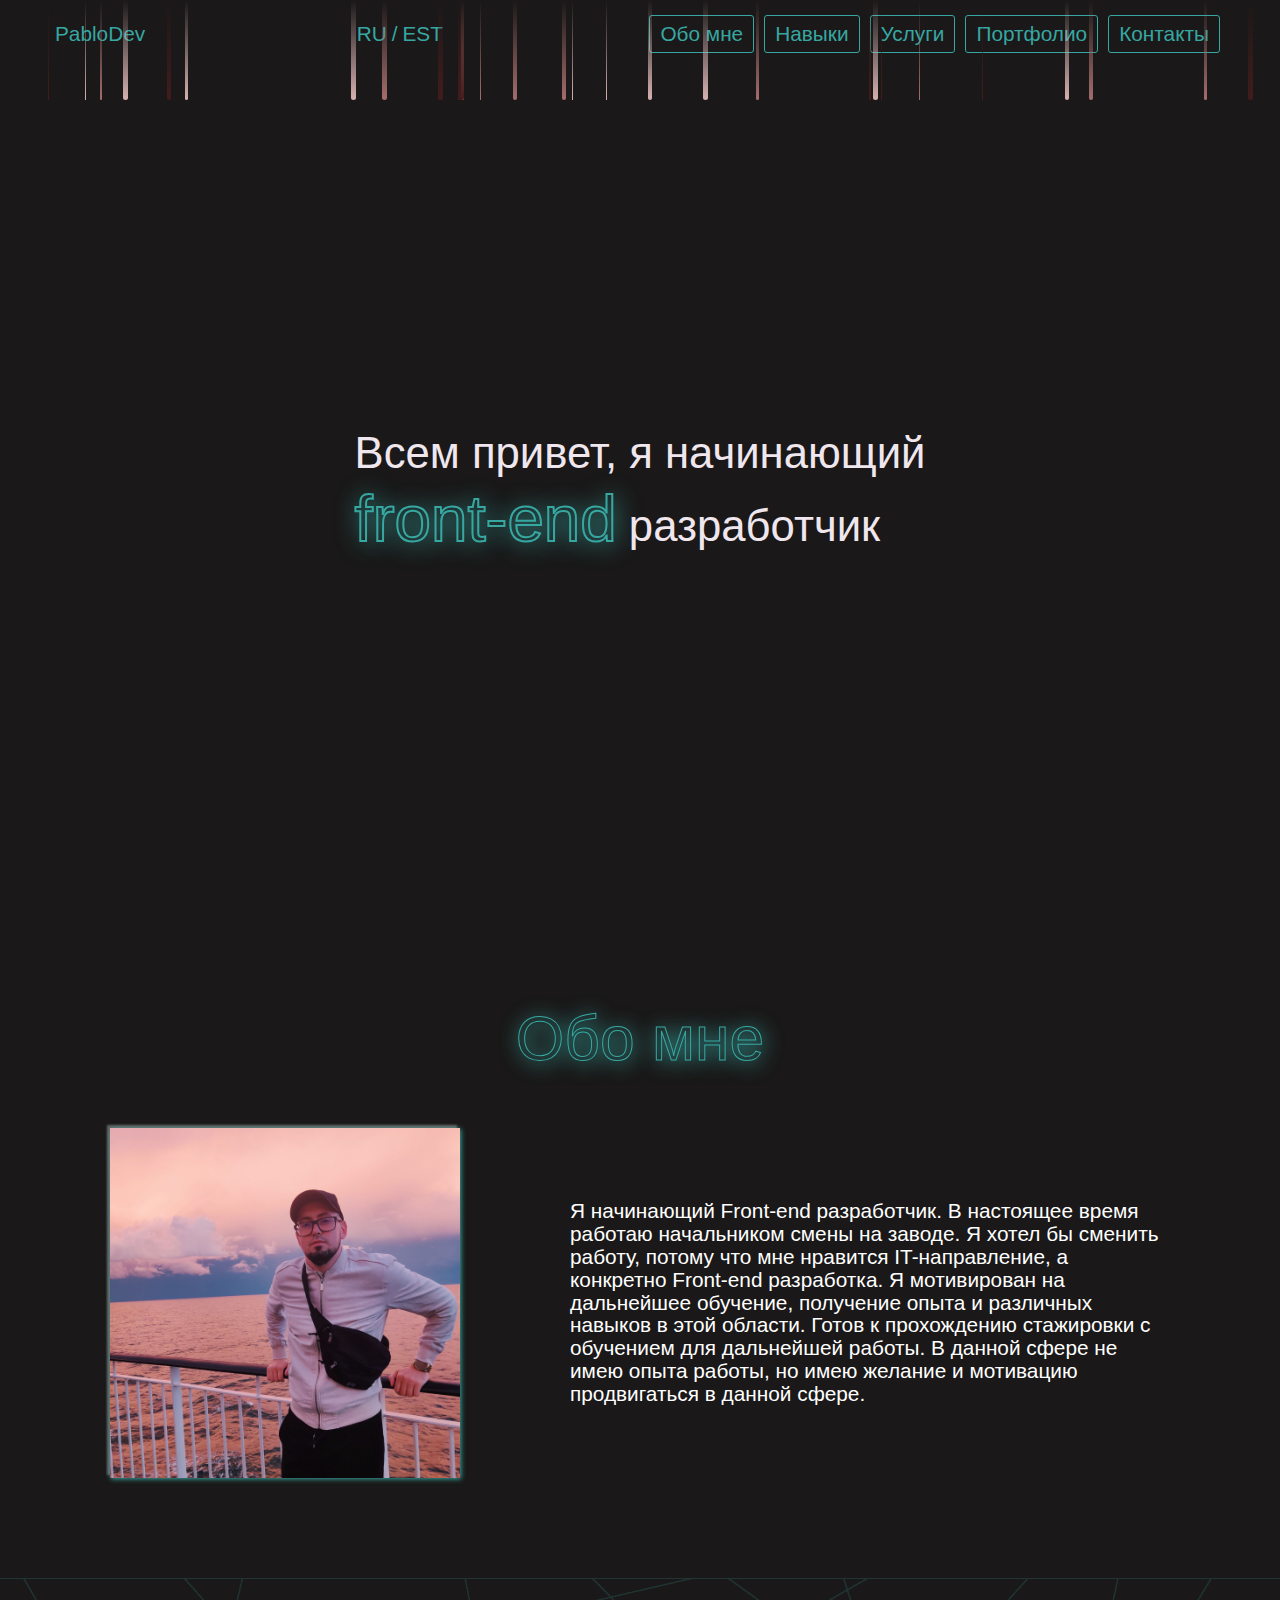
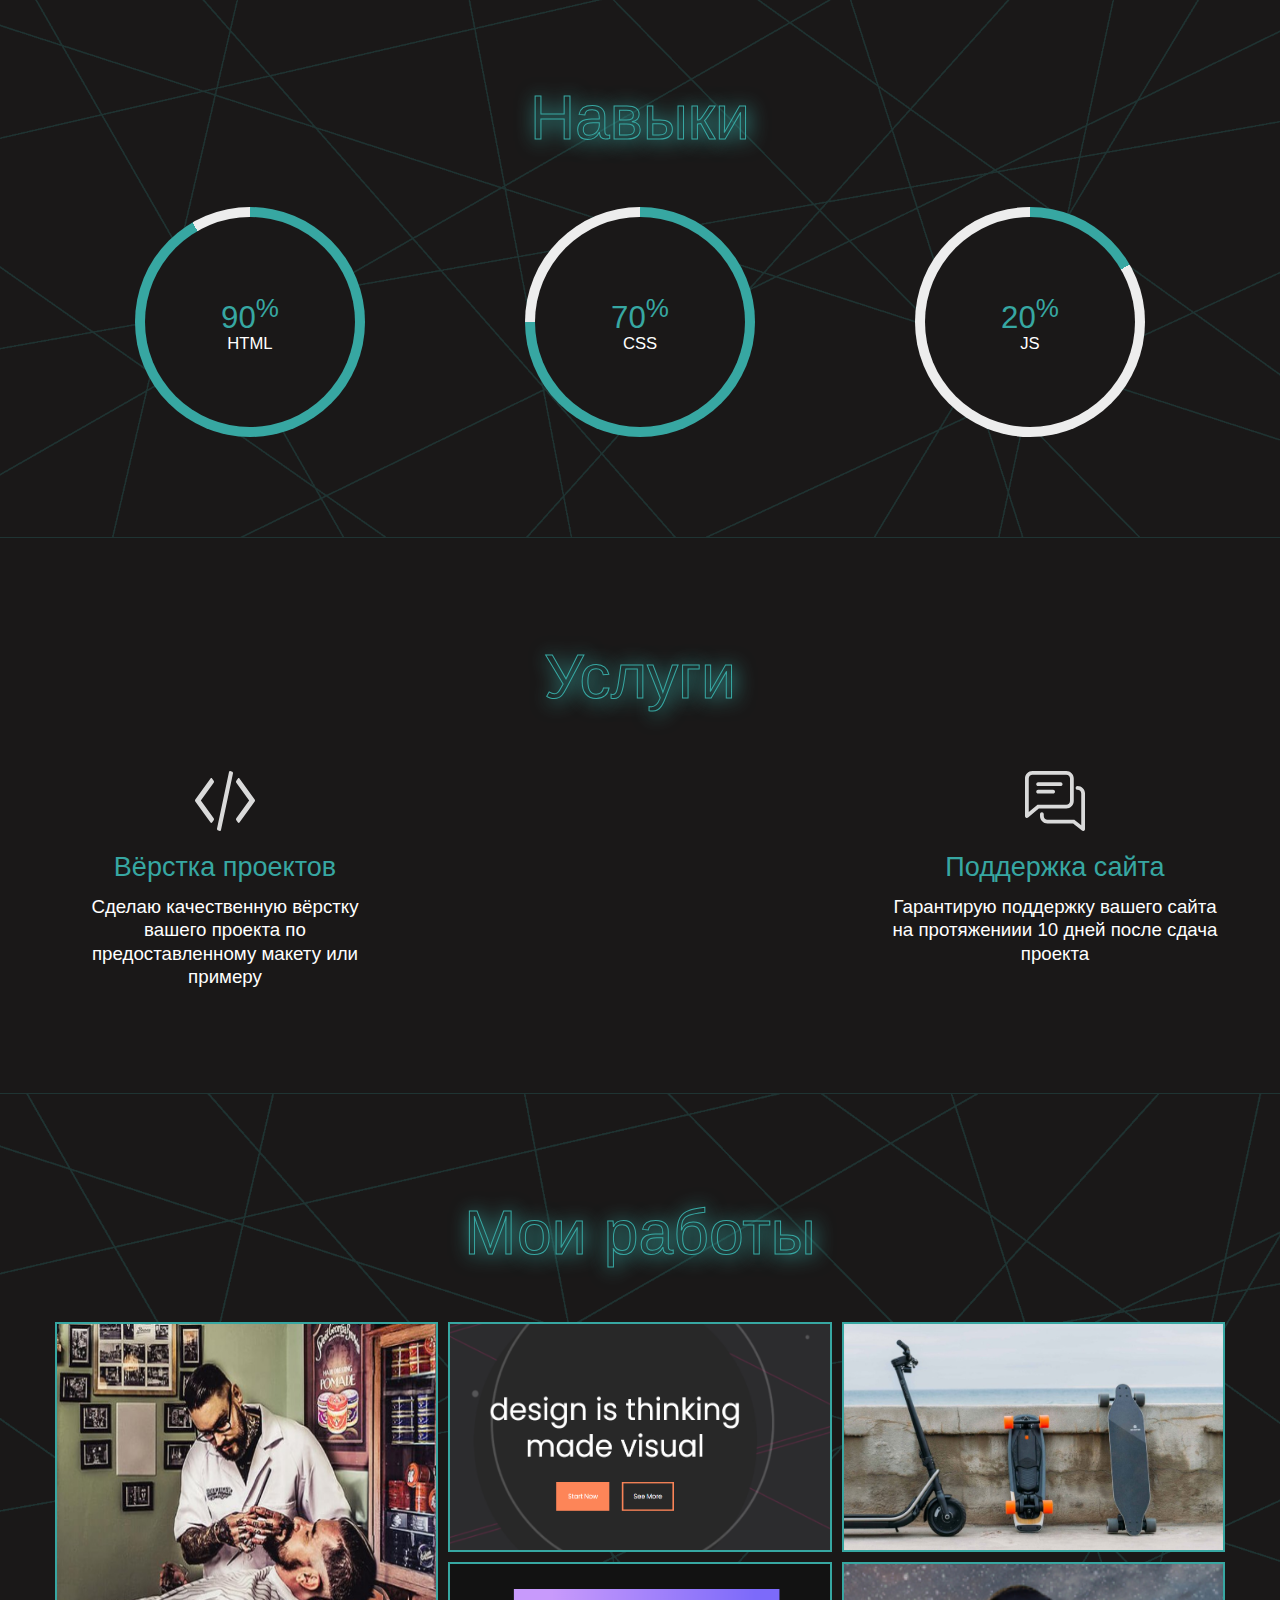
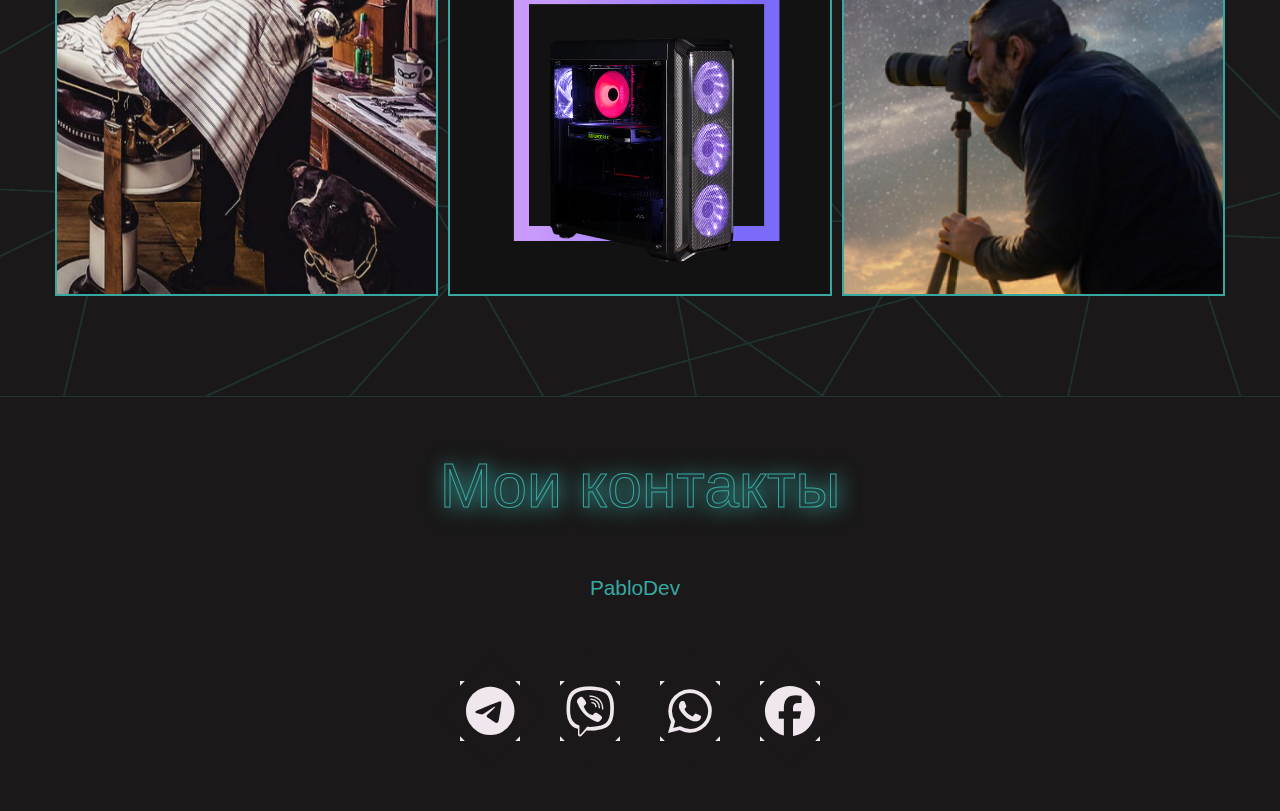
==== commit e348865b: "dobavlena str na est" ====
--- a/index.html
+++ b/index.html
@@ -24,8 +24,8 @@
 				</a>
 
 				<div class="language">
-					<a href="#">RU</a> /
-					<a href="#">ENG</a>
+					<a href="index.html">RU</a> /
+					<a href="indexEst.html">EST</a>
 				</div>
 
 				<ul class="header__items">
@@ -63,16 +63,12 @@
 
 				<div class="about__wrapper">
 					<div class="about__img">
-						<img
-							src="https://sun6-22.userapi.com/s/v1/ig2/ew3zRKFQL-MnqoH8chmJkjl6jb0LXnqK-WufQAhIq6T1yHezbIaj5eWkISh-bF2iZB_wQWm4sYmxlpw-UUvz57X-.jpg?size=1200x1200&quality=96&crop=0,0,1200,1200&ava=1"
+						<img src="images/me.jpg"
 							alt="random">
 					</div>
 
 					<p>
-						Lorem ipsum dolor sit amet consectetur adipisicing elit. Odit corrupti voluptate numquam reiciendis
-						voluptatibus commodi optio dolor obcaecati nulla, repellat eum sed at officia quidem impedit, quas rerum
-						sunt cum facere rem tempore excepturi ducimus similique. Commodi aliquam tenetur iusto, recusandae dolor vel
-						fuga. Nulla eaque consequuntur explicabo sit dicta maxime laboriosam.
+						Я начинающий Front-end разработчик. В настоящее время работаю начальником смены на заводе. Я хотел бы сменить работу, потому что мне нравится IT-направление, а конкретно Front-end разработка. Я мотивирован на дальнейшее обучение, получение опыта и различных навыков в этой области. Готов к прохождению стажировки с обучением для дальнейшей работы. В данной сфере не имею опыта работы, но  имею желание и мотивацию продвигаться в данной сфере.
 					</p>
 				</div>
 			</div>
@@ -118,12 +114,12 @@
 						</p>
 					</li>
 
-					<li class="icon-dev">
-						<h3>Посадка на CMS</h3>
+					<!-- <li class="icon-dev">
+						<h3></h3>
 						<p>
-							Интегрирую ваш проект в одну из популярных CMS
+							
 						</p>
-					</li>
+					</li> -->
 
 					<li class="icon-chat">
 						<h3>Поддержка сайта</h3>
@@ -161,8 +157,7 @@
 					</div>
 
 					<div class="portfolio__box box-5">
-						<img src="images/traveland.png"
-							alt="random">
+						<img src="images/traveland.png" alt="random">
 						<a href="https://pablo9298.github.io/traveland/" target="_blank">traveland</a>
 					</div>
 
--- a/css/style.min.css
+++ b/css/style.min.css
@@ -1 +1,802 @@
-html{box-sizing:border-box}*,*::after,*::before{box-sizing:inherit}ul,ol{padding:0}ul{list-style:none}body,h1,h2,h3,h4,h5,h6,p,ul,ol,figure,blockquote{margin:0}h1,h2,h3,h4,h5,h6{font-weight:inherit;font-size:inherit}img{max-width:100%;display:block}input,button,textarea,select{font:inherit;padding:0;background-color:transparent;border:none;border-radius:0}input:not([type=checkbox]):not([type=radio]),textarea,select,button{appearance:none}button{cursor:pointer}a{text-decoration:none;color:inherit}.header__items a{display:block;border:1px solid #37a7a2;border-radius:3px;transition:all .5s ease-in-out}.header__items a:hover{background-color:#37a7a2;color:#1a1818;transform:scale(0.9) rotate(2deg)}@keyframes animate{0%{transform:translateY(-200px)}100%{transform:translateY(calc(100vh + 200px))}}@keyframes circle{0%{background:conic-gradient(#37a7a2 0deg, #ededed 0deg)}20%{background:conic-gradient(#37a7a2 20%, #ededed 0deg)}40%{background:conic-gradient(#37a7a2 40%, #ededed 0deg)}60%{background:conic-gradient(#37a7a2 60%, #ededed 0deg)}80%{background:conic-gradient(#37a7a2 80%, #ededed 0deg)}100%{background:conic-gradient(#37a7a2 100% deg, #ededed 0deg)}}body{font-family:"Roboto",sans-serif;font-style:normal;font-weight:400;font-size:1.3em;line-height:1.25;background-color:#1a1818;color:#37a7a2}body.lock{overflow:hidden}.container{max-width:1200px;width:100%;padding:0 15px;margin:0 auto}.sr-only{position:absolute;width:1px;height:1px;margin:-1px;border:0;padding:0;white-space:nowrap;clip-path:inset(100%);clip:rect(0 0 0 0);overflow:hidden}.title{font-size:3em;margin-bottom:50px;text-align:center;text-shadow:2px 2px 20px #37a7a2;-webkit-text-stroke:1px;-webkit-text-fill-color:transparent;position:relative}.logo{display:block;margin-right:10px;transition:all .5s ease-in-out}.logo:hover{text-shadow:1px 1px 1px #f0e7ee,0px 15px 10px #37a7a2}.burger{position:relative;bottom:20px;right:25px;transform:translate(50%, 50%);width:60px;height:40px;cursor:pointer}.burger .line{position:absolute;width:100%;height:6px;background-color:#37a7a2;border-radius:5px;transition:all .5s}.burger__one{top:0;animation:mymove-line-1-back .7s forwards}.burger__two{bottom:45%;transform:translateY(50%);animation:mymove-line-2-back .7s forwards}.burger__three{bottom:0;animation:mymove-line-3-back .7s forwards}.burger.active .burger__one{animation:mymove-line-1 .7s forwards}.burger.active .burger__two{animation:mymove-line-2 .7s forwards}.burger.active .burger__three{animation:mymove-line-3 .7s forwards;box-shadow:0px 2px 2px 0px rgba(197, 184, 184, 0.6)}@keyframes mymove-line-1{0%{transform:translate3d(0, 0, 0) rotate(0deg)}50%{transform:translate3d(0, 20px, 0) rotate(0)}100%{transform:translate3d(0, 15px, 0) rotate(45deg)}}@keyframes mymove-line-2{0%{transform:scale(1);opacity:1}100%{transform:scale(0);opacity:0}}@keyframes mymove-line-3{0%{transform:translate3d(0, 0, 0) rotate(0deg)}50%{transform:translate3d(0, -20px, 0) rotate(0)}100%{transform:translate3d(0, -19px, 0) rotate(135deg)}}@keyframes mymove-line-1-back{0%{transform:translate3d(0, 15px, 0) rotate(45deg)}50%{transform:translate3d(0, 20px, 0) rotate(0)}100%{transform:translate3d(0, 0, 0) rotate(0deg)}}@keyframes mymove-line-2-back{0%{transform:scale(0);opacity:0}100%{transform:scale(1);opacity:1}}@keyframes mymove-line-3-back{0%{transform:translate3d(0, -19px, 0) rotate(135deg)}50%{transform:translate3d(0, -20px, 0) rotate(0)}100%{transform:translate3d(0, 0, 0) rotate(0deg)}}.header{height:100vh;position:relative;overflow:hidden;background-repeat:no-repeat;background-position:center;background-size:cover}.header i{position:absolute;top:0;height:100px;background:linear-gradient(transparent, #fff);border-bottom-left-radius:5px;border-bottom-right-radius:5px;animation:animate 5s linear infinite}.header i:nth-child(3n+1){background:linear-gradient(transparent, rgb(165, 109, 109))}.header i:nth-child(3n+2){background:linear-gradient(transparent, rgb(66, 28, 28))}.header i:nth-child(3n+3){background:linear-gradient(transparent, rgb(214, 177, 177))}.header__nav{padding:15px 0;display:flex;justify-content:space-between;align-items:center;transition:all .3s ease-in-out}.header__nav.scrolled{position:fixed;z-index:99;top:0;left:0;right:0;padding:10px 30px;background-color:#1a1818;outline:2px solid #37a7a2}.header__logo{margin-right:10px}.header .language{display:flex}.header .language a{margin:0 5px;transition:all .5s ease-in-out}.header .language a:hover{text-shadow:1px 1px 1px #f0e7ee}.header__items{display:flex}.header__items a{margin:0 5px;padding:5px 10px}.header .burger{display:none}.header .main-title{display:flex;justify-content:center;align-items:center;height:calc(100vh - 250px);margin:100px 0 0}.header .main-title h1{font-size:2.1em;line-height:1.2;color:#f0e7ee;-webkit-text-stroke:1px;-webkit-text-fill-color:transparent}.header .main-title h1 span{font-size:1.5em;color:#37a7a2;text-shadow:2px 2px 25px #37a7a2;-webkit-text-stroke:2px;-webkit-text-fill-color:transparent}.about{padding:100px 0;border-bottom:1px solid rgba(55, 167, 161, 0.2)}.about__wrapper{display:flex;justify-content:space-around;align-items:center}.about__img{max-width:100%;border-radius:10px;box-shadow:1px 1px 5px 0px}.about__img img{border-radius:10px;max-width:350px}.about p{max-width:600px;color:#fff;line-height:1.1}.skills{padding:100px 0;border-bottom:1px solid rgba(55, 167, 161, 0.2);position:relative}.skills::after{content:"";position:absolute;top:0;right:0;z-index:-1;background-image:url("../images/decor2.png");background-size:cover;background-repeat:no-repeat;width:100%;height:100%;filter:invert(59%) sepia(42%) saturate(575%) hue-rotate(128deg) brightness(88%) contrast(91%);opacity:.2}.skills__wrapper{display:flex;flex-wrap:wrap;justify-content:space-around}.skills__card{position:relative;display:flex;flex-direction:column;align-items:center;justify-content:center;background:conic-gradient(#37a7a2 3.6deg, #ededed 0deg);height:230px;max-width:230px;width:100%;border-radius:50%;animation:circle 1.5s forwards ease-in-out}.skills__card::after{content:"";position:absolute;background-color:#1a1818;max-width:210px;width:100%;height:210px;border-radius:50%}.skills__progress{position:absolute;top:calc(50% - 30px);z-index:1;font-size:1.5em;color:#37a7a2}.skills__text{position:absolute;top:55%;z-index:1;color:#37a7a2;font-size:.8em;color:#fff}.services{padding:100px 0;border-bottom:1px solid rgba(55, 167, 161, 0.2)}.services ul{display:flex;justify-content:space-between}.services ul li{max-width:330px;width:100%;margin:5px;color:#fff;padding-top:80px;position:relative}.services ul li::before{content:"";position:absolute;top:0;right:50%;width:60px;height:60px;background-size:contain;background-repeat:no-repeat;background-position:center}.services ul .icon-group:before{background-image:url("../images/group-icon.svg");filter:invert(100%) sepia(94%) saturate(0%) hue-rotate(248deg) brightness(106%) contrast(106%)}.services ul .icon-dev:before{background-image:url("../images/dev-icon.svg");filter:invert(100%) sepia(94%) saturate(0%) hue-rotate(248deg) brightness(106%) contrast(106%)}.services ul .icon-chat:before{background-image:url("../images/chat-icon.svg");filter:invert(100%) sepia(94%) saturate(0%) hue-rotate(248deg) brightness(106%) contrast(106%)}.services ul h3{font-size:1.3em;margin-bottom:10px;color:#37a7a2}.services ul p{font-size:.9em}.portfolio{padding:100px 0;border-bottom:1px solid rgba(55, 167, 161, 0.2);position:relative}.portfolio::after{content:"";position:absolute;top:0;right:0;z-index:-1;background-image:url("../images/decor.png");background-size:cover;background-repeat:no-repeat;width:100%;height:100%;filter:invert(59%) sepia(42%) saturate(575%) hue-rotate(128deg) brightness(88%) contrast(91%);opacity:.2}.portfolio__grid{display:grid;gap:10px;grid-template-columns:repeat(3, 1fr);grid-template-rows:auto;justify-content:center}.portfolio__box{position:relative;border:2px solid #37a7a2;cursor:pointer;overflow:hidden}.portfolio__box img{height:100%;width:100%}.portfolio__box:hover a{top:calc(50% - 50px)}.portfolio__box a{position:absolute;top:-200%;right:0;left:0;text-align:center;color:black;padding:10px 30px;background-color:#37a7a2;border:2px solid #1a1818;transition:all .5s ease-in-out}.portfolio__box a:hover{color:#f0e7ee;background-color:rgba(55, 167, 161, 0.8);border:2px solid #f0e7ee}.portfolio .box-1{grid-row:1/3}.footer{padding:50px 0}.footer__logo{text-align:center}.footer ul{display:flex;flex-wrap:wrap;justify-content:center;margin-top:60px}.footer ul li{display:flex;justify-content:center;align-items:center;width:60px;height:60px;margin:20px;font-size:50px;background-color:#f0e7ee;position:relative;transition:all .5s ease-in-out}.footer ul li:after{content:"";position:absolute;height:60px;width:60px;background-color:#1a1818;transform:rotate(135deg) scale(1.3);transition:all .5s ease-in-out}.footer ul li:hover{transform:rotate(315deg);background-color:#37a7a2}.footer ul li:hover::after{transform:rotate(-45deg) scale(1.2)}.footer ul li:hover i{color:#f0e7ee;text-shadow:1px 1px 20px #37a7a2;transform:rotate(-315deg) scale(0.8)}.footer ul a{display:block}.footer ul a i{position:relative;z-index:3;line-height:2;transition:all .5s ease-in-out;color:#f0e7ee}@media(max-width: 1200px){.header__items{position:fixed;z-index:10;top:0;right:-200%;width:80%;height:100%;display:block;text-align:center;padding-top:150px;border-left:5px solid #37a7a2;border-bottom:5px solid #37a7a2;background-color:#1a1818;transition:all .5s ease-in-out}.header__items.active{right:0}.header__items li{margin:0 auto;max-width:200px}.header__items li:not(:last-child){margin-bottom:20px}.header .burger{display:block;z-index:11}.about__wrapper{flex-direction:column}.about p{text-align:center;order:-1;margin-bottom:50px}}@media(max-width: 992px){.services ul{display:block}.services ul li{max-width:100%}.services ul li:before{left:0}.services ul li:not(:last-child){margin-bottom:50px}}@media(max-width: 750px){.header .language{font-size:1em}.skills__card{max-width:120px;height:120px;margin:10px}.skills__card::after{max-width:110px;height:110px}.skills__progress{font-size:1.2em}.portfolio__grid{grid-template-columns:repeat(2, 1fr)}}@media(max-width: 480px){.title{font-size:2.2em}.portfolio__grid{display:flex;flex-wrap:wrap}.portfolio__grid .slick-dots{display:flex}.portfolio__grid .slick-dots li{border:3px solid #33b5a9;height:20px;width:20px;font-size:0;border-radius:50%;cursor:pointer;margin:5px;transition:all .5s ease-in-out}.portfolio__grid .slick-dots li:hover{opacity:.5}.portfolio__grid .slick-dots li.slick-active{background-color:#37a7a2}.portfolio__box img{height:250px}.portfolio__box:hover a{top:0}.portfolio__box a{font-size:.7em;top:0;right:60%;padding:10px}}/*# sourceMappingURL=style.min.css.map */
+html {
+  box-sizing: border-box;
+}
+
+*,
+*::after,
+*::before {
+  box-sizing: inherit;
+}
+
+ul,
+ol {
+  padding: 0;
+}
+
+ul {
+  list-style: none;
+}
+
+body,
+h1,
+h2,
+h3,
+h4,
+h5,
+h6,
+p,
+ul,
+ol,
+figure,
+blockquote {
+  margin: 0;
+}
+
+h1,
+h2,
+h3,
+h4,
+h5,
+h6 {
+  font-weight: inherit;
+  font-size: inherit;
+}
+
+img {
+  max-width: 100%;
+  display: block;
+}
+
+input,
+button,
+textarea,
+select {
+  font: inherit;
+  padding: 0;
+  background-color: transparent;
+  border: none;
+  border-radius: 0;
+}
+
+input:not([type=checkbox]):not([type=radio]),
+textarea,
+select,
+button {
+  appearance: none;
+}
+
+button {
+  cursor: pointer;
+}
+
+a {
+  text-decoration: none;
+  color: inherit;
+}
+
+.header__items a {
+  display: block;
+  border: 1px solid #37a7a2;
+  border-radius: 3px;
+  transition: all 0.5s ease-in-out;
+  position: relative;
+  overflow: hidden;
+}
+
+.header__items a::before {
+  content: "";
+  position: absolute;
+  right: 100%;
+  background-color: #37a7a2;
+  transition: all 0.5s ease-in-out;
+}
+
+.header__items a:hover::before {
+  z-index: -1;
+  width: 100%;
+  height: 100%;
+  right: 0;
+  top: 0;
+}
+
+.header__items a:hover {
+  color: #1a1818;
+  transform: scale(0.9) rotate(2deg);
+}
+
+@keyframes animate {
+  0% {
+    transform: translateY(-200px);
+  }
+  100% {
+    transform: translateY(calc(100vh + 200px));
+  }
+}
+@keyframes circle {
+  0% {
+    background: conic-gradient(#37a7a2 0deg, #ededed 0deg);
+  }
+  20% {
+    background: conic-gradient(#37a7a2 20%, #ededed 0deg);
+  }
+  40% {
+    background: conic-gradient(#37a7a2 40%, #ededed 0deg);
+  }
+  60% {
+    background: conic-gradient(#37a7a2 60%, #ededed 0deg);
+  }
+  80% {
+    background: conic-gradient(#37a7a2 80%, #ededed 0deg);
+  }
+  100% {
+    background: conic-gradient(#37a7a2 100% deg, #ededed 0deg);
+  }
+}
+body {
+  font-family: "Roboto", sans-serif;
+  font-style: normal;
+  font-weight: 400;
+  font-size: 1.3em;
+  line-height: 1.25;
+  background-color: #1a1818;
+  color: #37a7a2;
+}
+
+body.lock {
+  overflow: hidden;
+}
+
+.container {
+  max-width: 1200px;
+  width: 100%;
+  padding: 0 15px;
+  margin: 0 auto;
+}
+
+.sr-only {
+  position: absolute;
+  width: 1px;
+  height: 1px;
+  margin: -1px;
+  border: 0;
+  padding: 0;
+  white-space: nowrap;
+  clip-path: inset(100%);
+  clip: rect(0 0 0 0);
+  overflow: hidden;
+}
+
+.title {
+  font-size: 3em;
+  margin-bottom: 50px;
+  text-align: center;
+  text-shadow: 2px 2px 20px #37a7a2;
+  -webkit-text-stroke: 1px;
+  -webkit-text-fill-color: transparent;
+  position: relative;
+}
+
+.logo {
+  display: block;
+  margin-right: 10px;
+  transition: all 0.5s ease-in-out;
+}
+
+.logo:hover {
+  text-shadow: 1px 1px 1px #f0e7ee, 0px 15px 10px #37a7a2;
+}
+
+.burger {
+  position: relative;
+  bottom: 20px;
+  right: 25px;
+  transform: translate(50%, 50%);
+  width: 60px;
+  height: 40px;
+  cursor: pointer;
+}
+
+.burger .line {
+  position: absolute;
+  width: 100%;
+  height: 6px;
+  background-color: #37a7a2;
+  border-radius: 5px;
+  transition: all 0.5s;
+}
+
+.burger__one {
+  top: 0;
+  animation: mymove-line-1-back 0.7s forwards;
+}
+
+.burger__two {
+  bottom: 45%;
+  transform: translateY(50%);
+  animation: mymove-line-2-back 0.7s forwards;
+}
+
+.burger__three {
+  bottom: 0;
+  animation: mymove-line-3-back 0.7s forwards;
+}
+
+.burger.active .burger__one {
+  animation: mymove-line-1 0.7s forwards;
+}
+
+.burger.active .burger__two {
+  animation: mymove-line-2 0.7s forwards;
+}
+
+.burger.active .burger__three {
+  animation: mymove-line-3 0.7s forwards;
+  box-shadow: 0px 2px 2px 0px rgba(197, 184, 184, 0.6);
+}
+
+@keyframes mymove-line-1 {
+  0% {
+    transform: translate3d(0, 0, 0) rotate(0deg);
+  }
+  50% {
+    transform: translate3d(0, 20px, 0) rotate(0);
+  }
+  100% {
+    transform: translate3d(0, 15px, 0) rotate(45deg);
+  }
+}
+@keyframes mymove-line-2 {
+  0% {
+    transform: scale(1);
+    opacity: 1;
+  }
+  100% {
+    transform: scale(0);
+    opacity: 0;
+  }
+}
+@keyframes mymove-line-3 {
+  0% {
+    transform: translate3d(0, 0, 0) rotate(0deg);
+  }
+  50% {
+    transform: translate3d(0, -20px, 0) rotate(0);
+  }
+  100% {
+    transform: translate3d(0, -19px, 0) rotate(135deg);
+  }
+}
+@keyframes mymove-line-1-back {
+  0% {
+    transform: translate3d(0, 15px, 0) rotate(45deg);
+  }
+  50% {
+    transform: translate3d(0, 20px, 0) rotate(0);
+  }
+  100% {
+    transform: translate3d(0, 0, 0) rotate(0deg);
+  }
+}
+@keyframes mymove-line-2-back {
+  0% {
+    transform: scale(0);
+    opacity: 0;
+  }
+  100% {
+    transform: scale(1);
+    opacity: 1;
+  }
+}
+@keyframes mymove-line-3-back {
+  0% {
+    transform: translate3d(0, -19px, 0) rotate(135deg);
+  }
+  50% {
+    transform: translate3d(0, -20px, 0) rotate(0);
+  }
+  100% {
+    transform: translate3d(0, 0, 0) rotate(0deg);
+  }
+}
+.header {
+  height: 100vh;
+  position: relative;
+  overflow: hidden;
+  background-repeat: no-repeat;
+  background-position: center;
+  background-size: cover;
+}
+
+.header i {
+  position: absolute;
+  top: 0;
+  height: 100px;
+  background: linear-gradient(transparent, #fff);
+  border-bottom-left-radius: 5px;
+  border-bottom-right-radius: 5px;
+  animation: animate 5s linear infinite;
+}
+
+.header i:nth-child(3n+1) {
+  background: linear-gradient(transparent, rgb(165, 109, 109));
+}
+
+.header i:nth-child(3n+2) {
+  background: linear-gradient(transparent, rgb(66, 28, 28));
+}
+
+.header i:nth-child(3n+3) {
+  background: linear-gradient(transparent, rgb(214, 177, 177));
+}
+
+.header__nav {
+  padding: 15px 0;
+  display: flex;
+  justify-content: space-between;
+  align-items: center;
+  transition: all 0.3s ease-in-out;
+}
+
+.header__nav.scrolled {
+  position: fixed;
+  z-index: 99;
+  top: 0;
+  left: 0;
+  right: 0;
+  padding: 10px 30px;
+  background-color: #1a1818;
+  outline: 2px solid #37a7a2;
+}
+
+.header__logo {
+  margin-right: 10px;
+}
+
+.header .language {
+  display: flex;
+}
+
+.header .language a {
+  margin: 0 5px;
+  transition: all 0.5s ease-in-out;
+}
+
+.header .language a:hover {
+  text-shadow: 1px 1px 1px #f0e7ee;
+}
+
+.header__items {
+  display: flex;
+}
+
+.header__items a {
+  margin: 0 5px;
+  padding: 5px 10px;
+}
+
+.header .burger {
+  display: none;
+}
+
+.header .main-title {
+  display: flex;
+  justify-content: center;
+  align-items: center;
+  height: calc(100vh - 250px);
+  margin: 100px 0 0;
+}
+
+.header .main-title h1 {
+  font-size: 2.1em;
+  line-height: 1.2;
+  color: #f0e7ee;
+}
+
+.header .main-title h1 span {
+  font-size: 1.5em;
+  color: #37a7a2;
+  text-shadow: 2px 2px 25px #37a7a2;
+  -webkit-text-stroke: 2px;
+  -webkit-text-fill-color: transparent;
+}
+
+.about {
+  padding: 100px 0;
+  border-bottom: 1px solid rgba(55, 167, 161, 0.2);
+}
+
+.about__wrapper {
+  display: flex;
+  justify-content: space-around;
+  align-items: center;
+}
+
+.about__img {
+  max-width: 100%;
+  overflow: hidden;
+  box-shadow: 1px 1px 5px 0px, -3px -3px 2px 0 rgba(208, 201, 201, 0.416);
+}
+
+.about__img img {
+  max-width: 350px;
+}
+
+.about p {
+  max-width: 600px;
+  color: #fff;
+  line-height: 1.1;
+}
+
+.skills {
+  padding: 100px 0;
+  border-bottom: 1px solid rgba(55, 167, 161, 0.2);
+  position: relative;
+}
+
+.skills::after {
+  content: "";
+  position: absolute;
+  top: 0;
+  right: 0;
+  z-index: -1;
+  background-image: url("../images/decor2.png");
+  background-size: cover;
+  background-repeat: no-repeat;
+  width: 100%;
+  height: 100%;
+  filter: invert(59%) sepia(42%) saturate(575%) hue-rotate(128deg) brightness(88%) contrast(91%);
+  opacity: 0.2;
+}
+
+.skills__wrapper {
+  display: flex;
+  flex-wrap: wrap;
+  justify-content: space-around;
+}
+
+.skills__card {
+  position: relative;
+  display: flex;
+  flex-direction: column;
+  align-items: center;
+  justify-content: center;
+  background: conic-gradient(#37a7a2 3.6deg, #ededed 0deg);
+  height: 230px;
+  max-width: 230px;
+  width: 100%;
+  border-radius: 50%;
+  animation: circle 1.5s forwards ease-in-out;
+}
+
+.skills__card::after {
+  content: "";
+  position: absolute;
+  background-color: #1a1818;
+  max-width: 210px;
+  width: 100%;
+  height: 210px;
+  border-radius: 50%;
+}
+
+.skills__progress {
+  position: absolute;
+  top: calc(50% - 30px);
+  z-index: 1;
+  font-size: 1.5em;
+  color: #37a7a2;
+}
+
+.skills__text {
+  position: absolute;
+  top: 55%;
+  z-index: 1;
+  color: #37a7a2;
+  font-size: 0.8em;
+  color: #fff;
+}
+
+.services {
+  padding: 100px 0;
+  border-bottom: 1px solid rgba(55, 167, 161, 0.2);
+}
+
+.services ul {
+  display: flex;
+  justify-content: space-between;
+}
+
+.services ul li {
+  max-width: 330px;
+  width: 100%;
+  margin: 5px;
+  color: #fff;
+  padding-top: 80px;
+  position: relative;
+}
+
+.services ul li::before {
+  content: "";
+  position: absolute;
+  top: 0;
+  right: 50%;
+  transform: translateX(50%);
+  width: 60px;
+  height: 60px;
+  background-size: contain;
+  background-repeat: no-repeat;
+  background-position: center;
+}
+
+.services ul .icon-group:before {
+  background-image: url("../images/group-icon.svg");
+  filter: invert(100%) sepia(94%) saturate(0%) hue-rotate(248deg) brightness(106%) contrast(106%);
+}
+
+.services ul .icon-dev:before {
+  background-image: url("../images/dev-icon.svg");
+  filter: invert(100%) sepia(94%) saturate(0%) hue-rotate(248deg) brightness(106%) contrast(106%);
+}
+
+.services ul .icon-chat:before {
+  background-image: url("../images/chat-icon.svg");
+  filter: invert(100%) sepia(94%) saturate(0%) hue-rotate(248deg) brightness(106%) contrast(106%);
+}
+
+.services ul h3 {
+  font-size: 1.3em;
+  margin-bottom: 10px;
+  color: #37a7a2;
+  text-align: center;
+}
+
+.services ul p {
+  font-size: 0.9em;
+  text-align: center;
+}
+
+.portfolio {
+  padding: 100px 0;
+  border-bottom: 1px solid rgba(55, 167, 161, 0.2);
+  position: relative;
+}
+
+.portfolio::after {
+  content: "";
+  position: absolute;
+  top: 0;
+  right: 0;
+  z-index: -1;
+  background-image: url("../images/decor2.png");
+  background-size: cover;
+  background-repeat: no-repeat;
+  width: 100%;
+  height: 100%;
+  filter: invert(59%) sepia(42%) saturate(575%) hue-rotate(128deg) brightness(88%) contrast(91%);
+  opacity: 0.2;
+}
+
+.portfolio__grid {
+  display: grid;
+  gap: 10px;
+  grid-template-columns: repeat(3, 1fr);
+  grid-template-rows: auto;
+  justify-content: center;
+}
+
+.portfolio__box {
+  position: relative;
+  border: 2px solid #37a7a2;
+  cursor: pointer;
+  overflow: hidden;
+}
+
+.portfolio__box img {
+  height: 100%;
+  width: 100%;
+}
+
+.portfolio__box:hover a {
+  top: calc(50% - 50px);
+}
+
+.portfolio__box a {
+  position: absolute;
+  top: -200%;
+  right: 0;
+  left: 0;
+  text-align: center;
+  color: black;
+  padding: 10px 30px;
+  background-color: #37a7a2;
+  border: 2px solid #1a1818;
+  transition: all 0.5s ease-in-out;
+}
+
+.portfolio__box a:hover {
+  color: #f0e7ee;
+  background-color: rgba(55, 167, 161, 0.8);
+  border: 2px solid #f0e7ee;
+}
+
+.portfolio .box-1 {
+  grid-row: 1/3;
+}
+
+.footer {
+  padding: 50px 0;
+}
+
+.footer__logo {
+  text-align: center;
+}
+
+.footer ul {
+  display: flex;
+  flex-wrap: wrap;
+  justify-content: center;
+  margin-top: 60px;
+}
+
+.footer ul li {
+  display: flex;
+  justify-content: center;
+  align-items: center;
+  width: 60px;
+  height: 60px;
+  margin: 20px;
+  font-size: 50px;
+  background-color: #f0e7ee;
+  position: relative;
+  transition: all 0.5s ease-in-out;
+}
+
+.footer ul li:after {
+  content: "";
+  position: absolute;
+  height: 60px;
+  width: 60px;
+  background-color: #1a1818;
+  transform: rotate(135deg) scale(1.3);
+  transition: all 0.5s ease-in-out;
+}
+
+.footer ul li:hover {
+  transform: rotate(315deg);
+  background-color: #37a7a2;
+}
+
+.footer ul li:hover::after {
+  transform: rotate(-45deg) scale(1.2);
+}
+
+.footer ul li:hover i {
+  color: #f0e7ee;
+  text-shadow: 1px 1px 20px #37a7a2;
+  transform: rotate(-315deg) scale(0.8);
+}
+
+.footer ul a {
+  display: block;
+}
+
+.footer ul a i {
+  position: relative;
+  z-index: 3;
+  line-height: 2;
+  transition: all 0.5s ease-in-out;
+  color: #f0e7ee;
+}
+
+@media (max-width: 1200px) {
+  .header__items {
+    position: fixed;
+    z-index: 10;
+    top: 0;
+    right: -200%;
+    width: 80%;
+    height: 100%;
+    display: block;
+    text-align: center;
+    padding-top: 150px;
+    border-left: 5px solid #37a7a2;
+    border-bottom: 5px solid #37a7a2;
+    background-color: #1a1818;
+    transition: all 0.5s ease-in-out;
+  }
+  .header__items.active {
+    right: 0;
+  }
+  .header__items li {
+    margin: 0 auto;
+    max-width: 200px;
+  }
+  .header__items li:not(:last-child) {
+    margin-bottom: 20px;
+  }
+  .header .burger {
+    display: block;
+    z-index: 11;
+  }
+  .about__wrapper {
+    flex-direction: column;
+  }
+  .about p {
+    text-align: center;
+    order: -1;
+    margin-bottom: 50px;
+  }
+}
+@media (max-width: 992px) {
+  .services ul {
+    display: block;
+  }
+  .services ul li {
+    max-width: 100%;
+  }
+  .services ul li:not(:last-child) {
+    margin-bottom: 50px;
+  }
+}
+@media (max-width: 750px) {
+  .header .language {
+    font-size: 1em;
+  }
+  .skills__card {
+    max-width: 120px;
+    height: 120px;
+    margin: 10px;
+  }
+  .skills__card::after {
+    max-width: 110px;
+    height: 110px;
+  }
+  .skills__progress {
+    font-size: 1.2em;
+  }
+  .portfolio__grid {
+    grid-template-columns: repeat(2, 1fr);
+  }
+}
+@media (max-width: 480px) {
+  .title {
+    font-size: 2.2em;
+  }
+  .portfolio__grid {
+    display: flex;
+    flex-wrap: wrap;
+  }
+  .portfolio__grid .slick-dots {
+    display: flex;
+  }
+  .portfolio__grid .slick-dots li {
+    border: 3px solid #33b5a9;
+    height: 20px;
+    width: 20px;
+    font-size: 0;
+    border-radius: 50%;
+    cursor: pointer;
+    margin: 5px;
+    transition: all 0.5s ease-in-out;
+  }
+  .portfolio__grid .slick-dots li:hover {
+    opacity: 0.5;
+  }
+  .portfolio__grid .slick-dots li.slick-active {
+    background-color: #37a7a2;
+  }
+  .portfolio__box img {
+    height: 250px;
+  }
+  .portfolio__box:hover a {
+    top: 0;
+  }
+  .portfolio__box a {
+    font-size: 0.7em;
+    top: 0;
+    right: 60%;
+    padding: 10px;
+  }
+}
+/*# sourceMappingURL=style.css.map */
+
+/*# sourceMappingURL=style.min.css.map */
